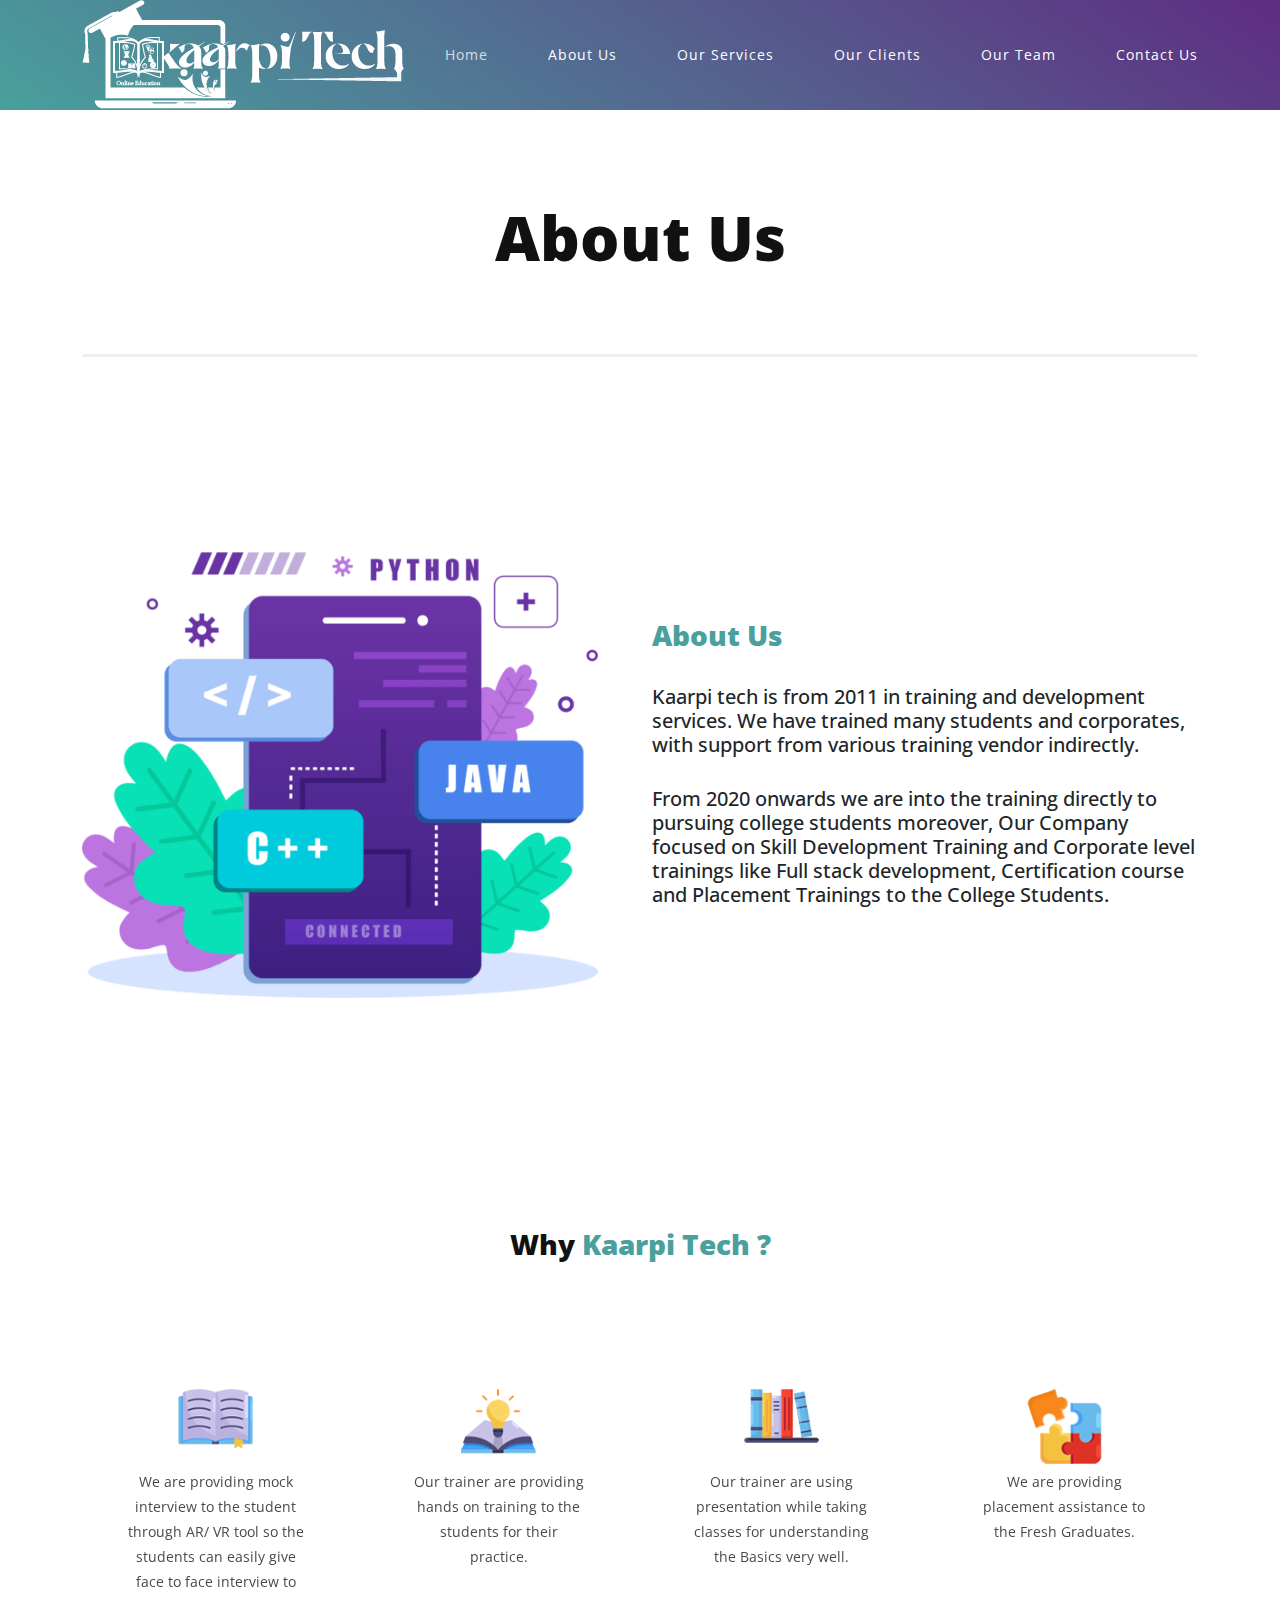
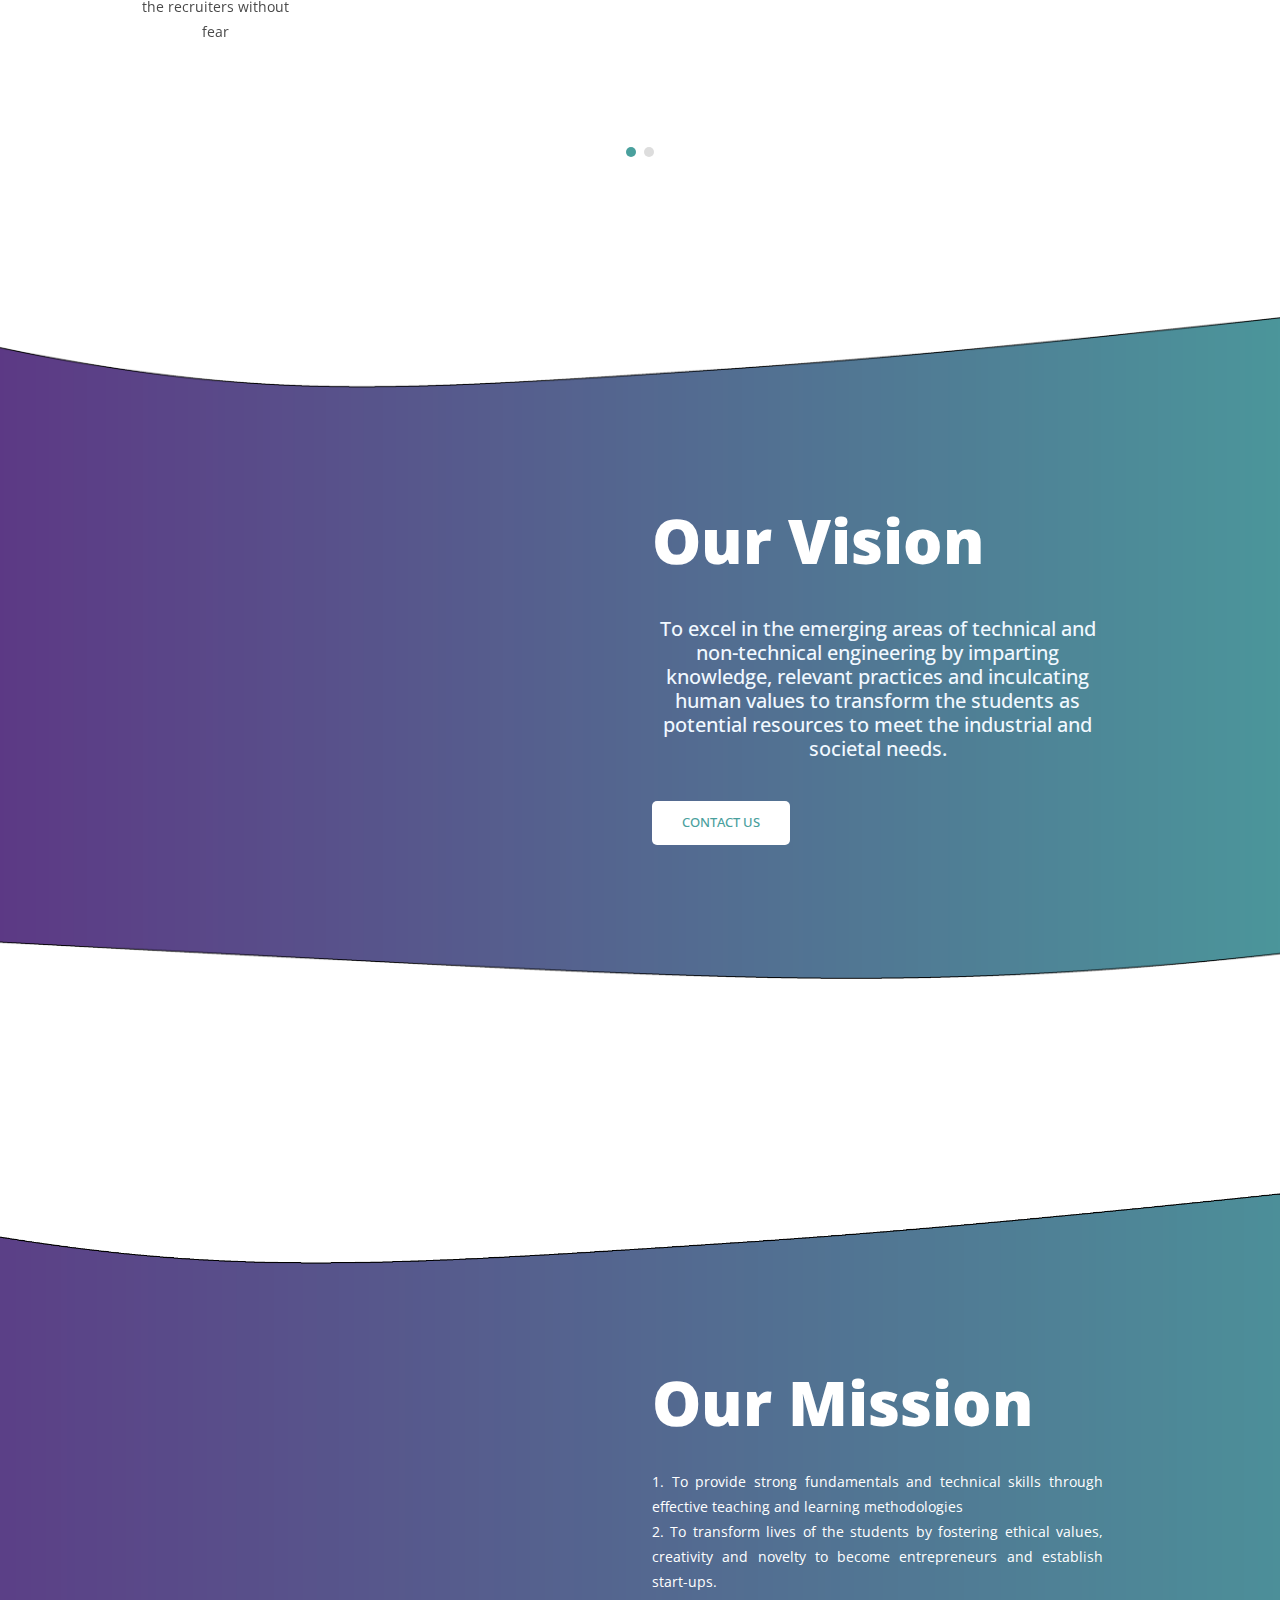
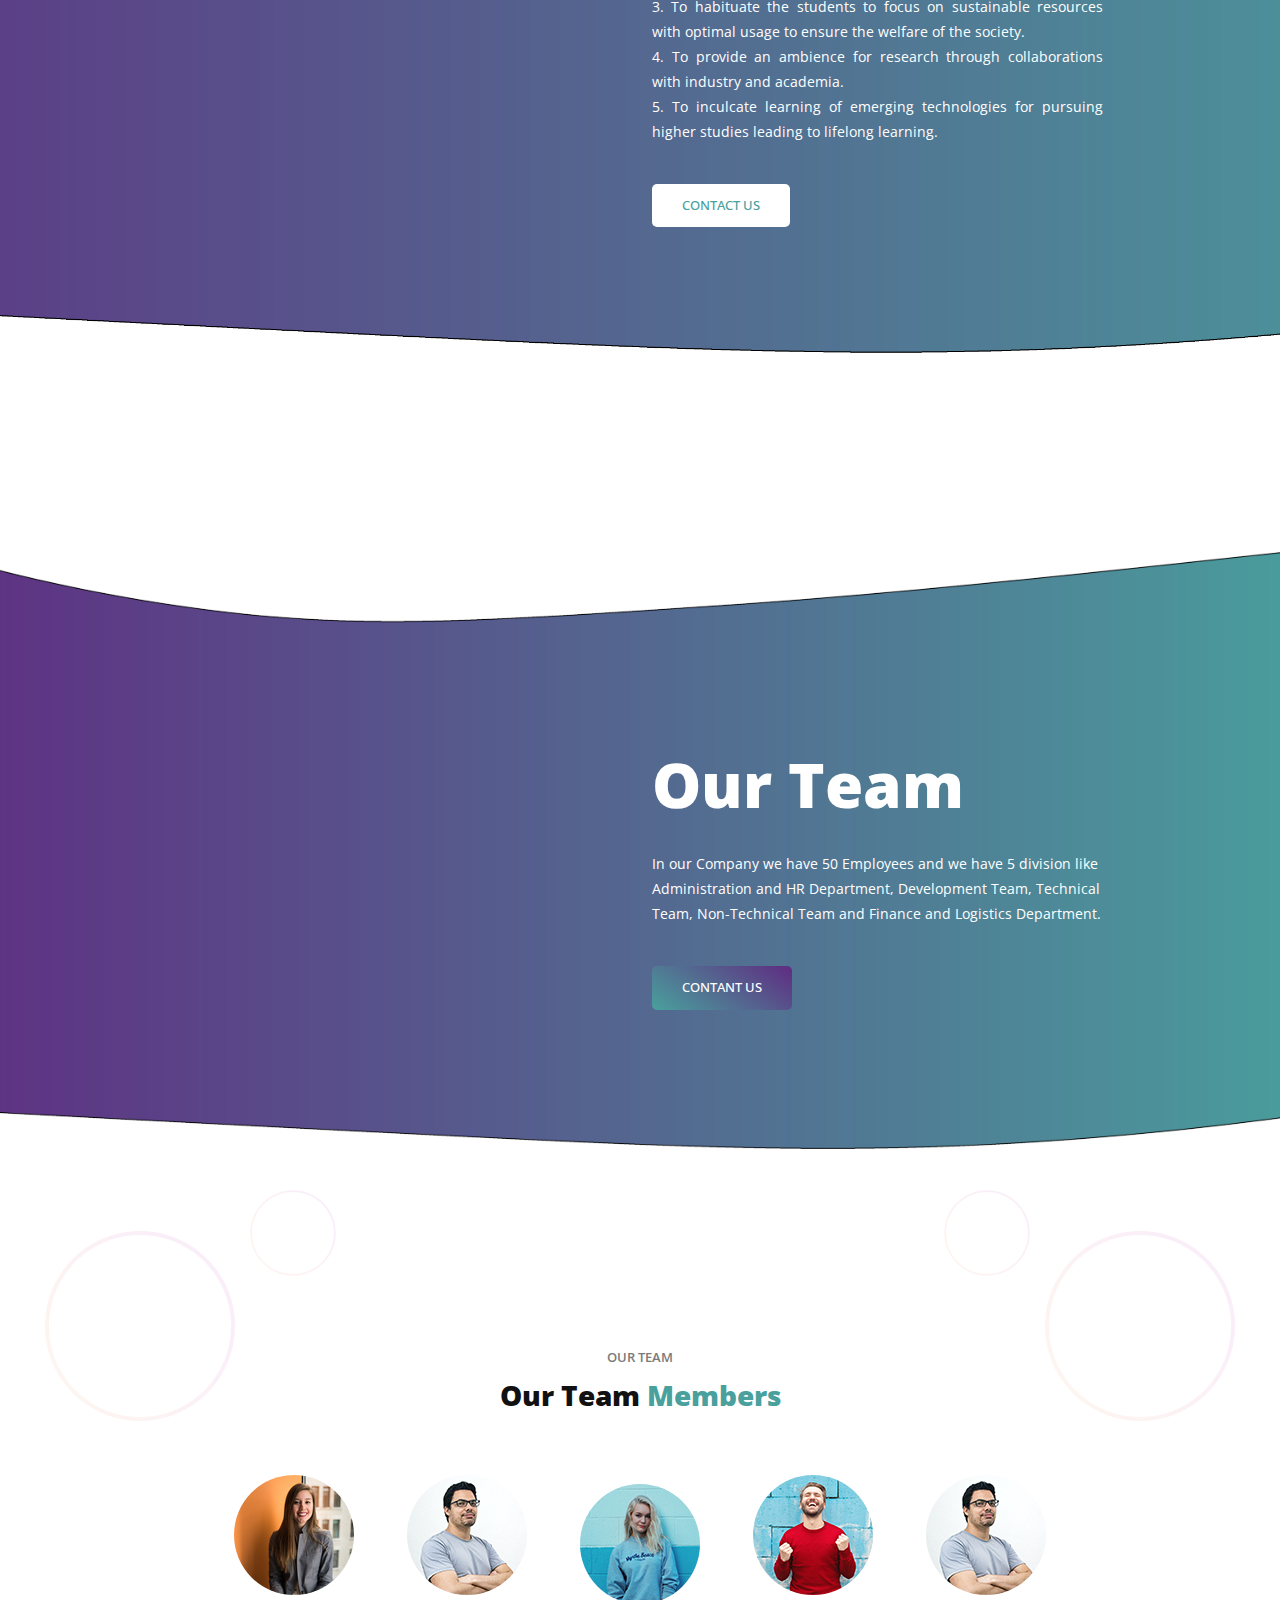
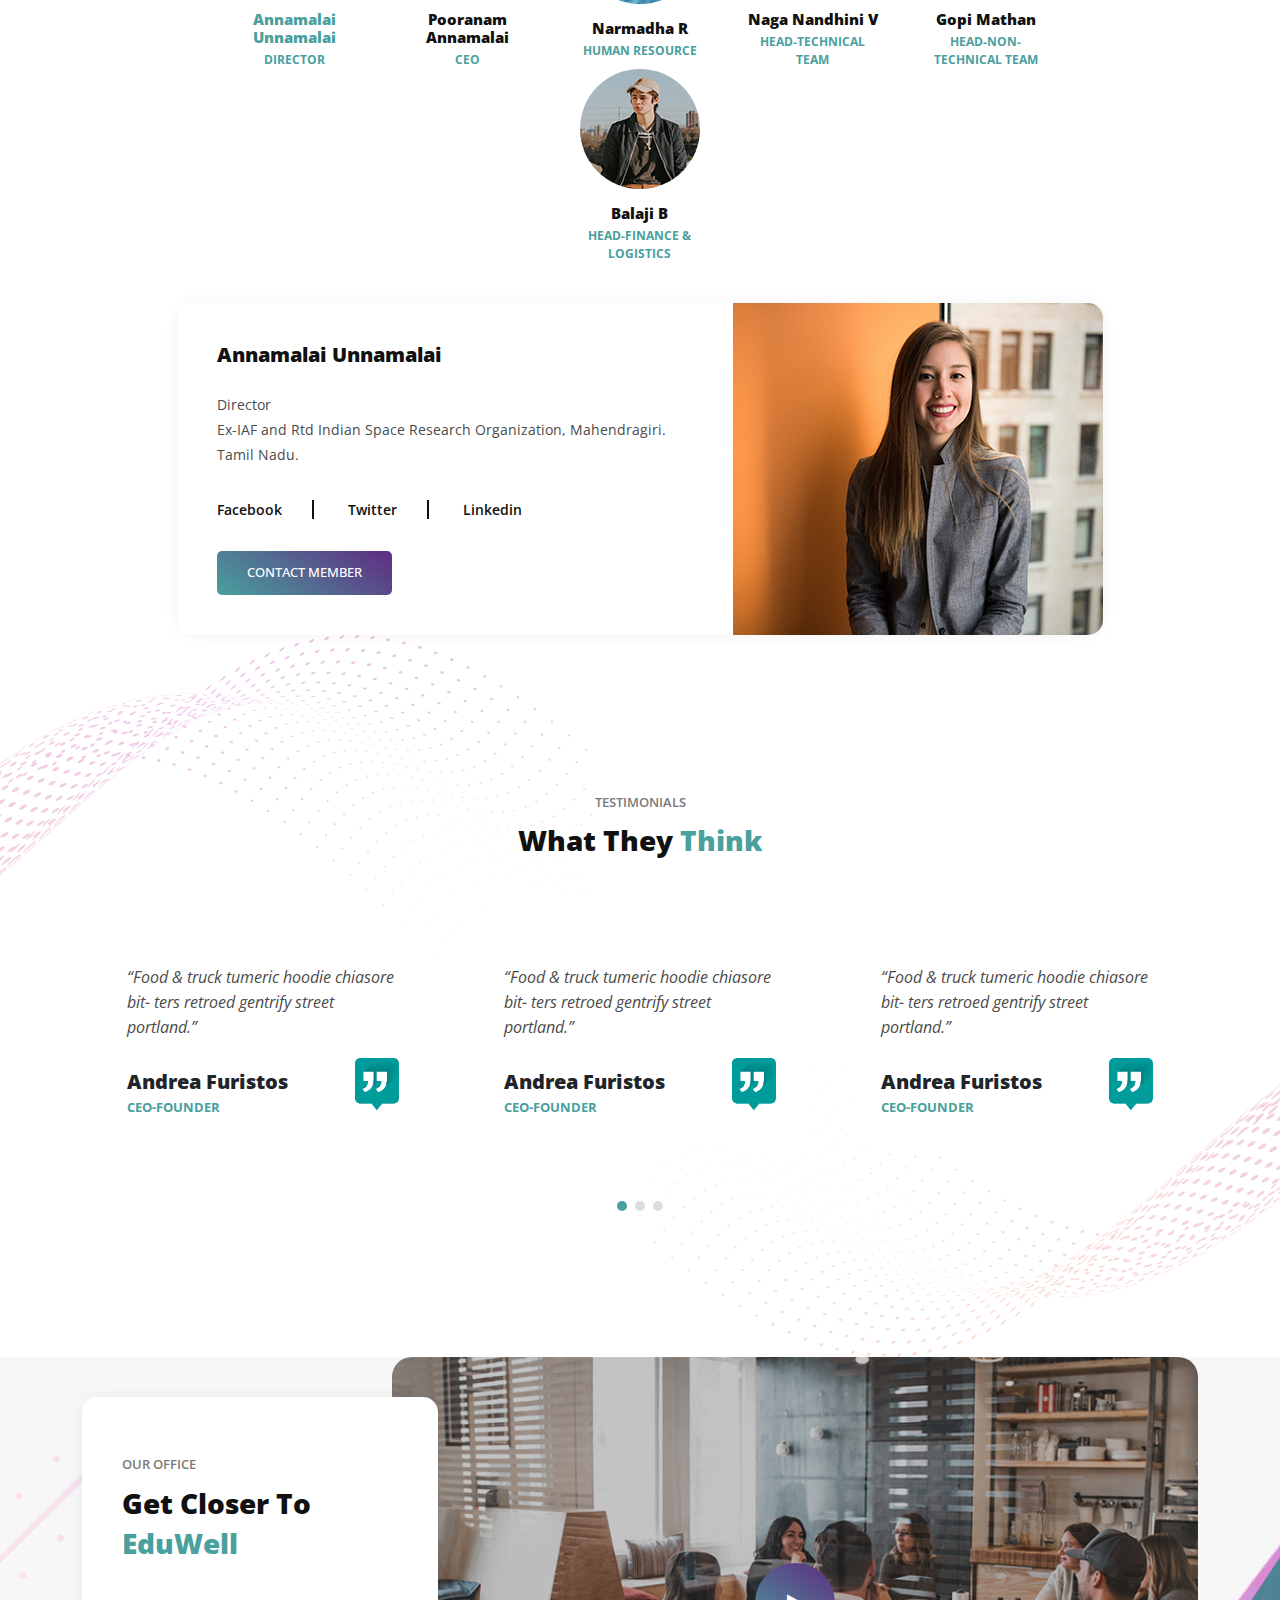
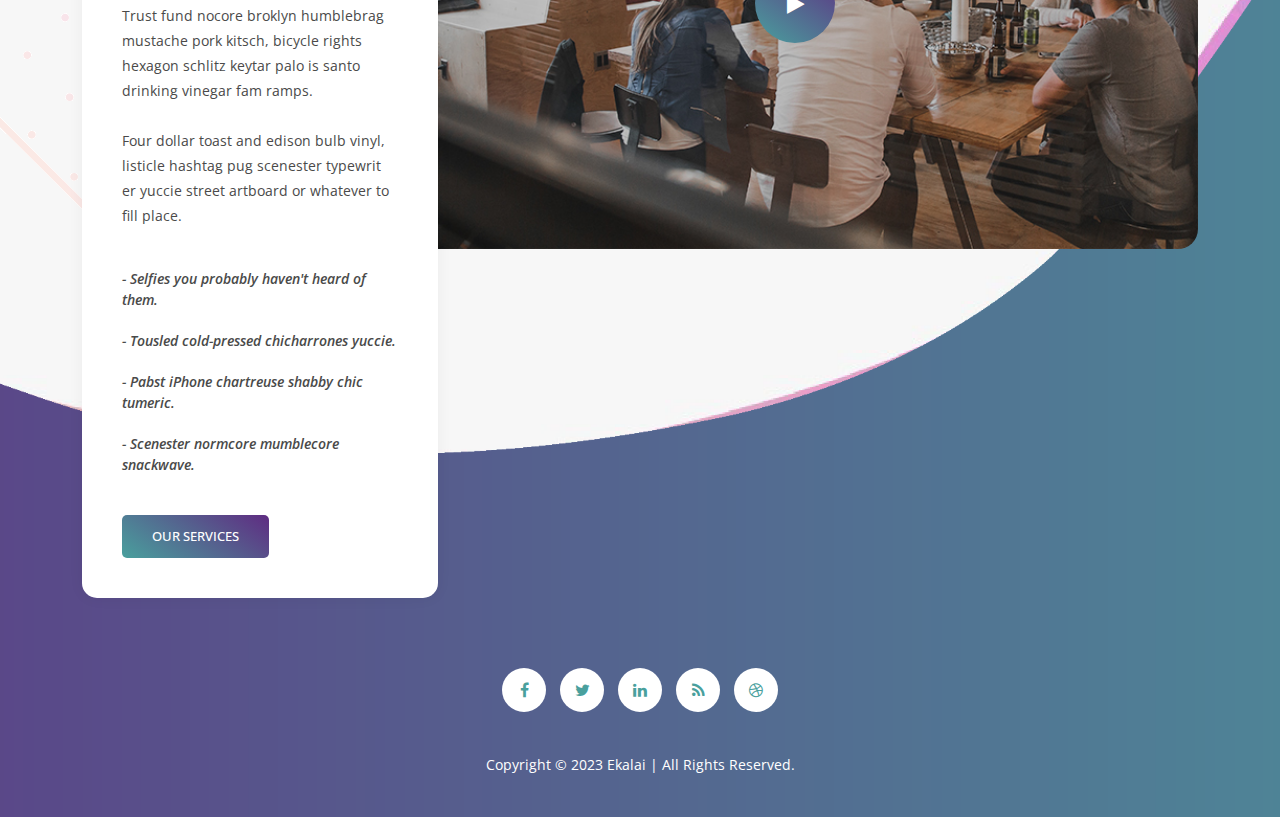
==== about-us.html @ 2fdb9efb "initial commit" ====
<!DOCTYPE html>
<html lang="en">

  <head>

    <meta charset="utf-8">
    <meta name="viewport" content="width=device-width, initial-scale=1, shrink-to-fit=no">
    <meta name="description" content="">
    <meta name="author" content="">
    <link href="https://fonts.googleapis.com/css?family=Open+Sans:100,200,300,400,500,600,700,800,900" rel="stylesheet">

    <title>About Us - Kaarpi Tech</title>

    <!-- Bootstrap core CSS -->
    <link href="vendor/bootstrap/css/bootstrap.min.css" rel="stylesheet">


    <!-- Additional CSS Files -->
    <link rel="stylesheet" href="assets/css/fontawesome.css">
    <link rel="stylesheet" href="assets/css/templatemo-eduwell-style.css">
    <link rel="stylesheet" href="assets/css/owl.css">
    <link rel="stylesheet" href="assets/css/lightbox.css">

  </head>

<body>


  <!-- ***** Header Area Start ***** -->
  <header class="header-area header-sticky">
      <div class="container">
          <div class="row">
              <div class="col-12">
                <nav class="main-nav">
                  <!-- ***** Logo Start ***** -->
                  <a href="index.html" class="logo">
                      <img src="assets/images/logo kar 1.png" alt="EduWell Template">
                  </a>
                  <!-- ***** Logo End ***** -->
                  <!-- ***** Menu Start ***** -->
                  <ul class="nav">
                    <li><a href="index.html" class="active">Home</a></li>
                    <li><a href="about-us.html">About Us</a></li>
                    <li><a href="Our Services.html">Our Services</a></li>
                    <li><a href="ourclients.html">Our Clients</a></li>
                    <li><a href="ourteam.html">Our Team</a></li>
                    
                   
                    <li><a href="contact-us.html">Contact Us</a></li> 
                </ul>         
                  <a class='menu-trigger'>
                      <span>Menu</span>
                  </a>
                  <!-- ***** Menu End ***** -->
                </nav>
              </div>
          </div>
      </div>
  </header>
  <!-- ***** Header Area End ***** -->

  <section class="page-heading">
    <div class="container">
      <div class="row">
        <div class="col-lg-12">
          <div class="header-text">
            <h1>About Us</h1>
          </div>
        </div>
      </div>
    </div>
  </section>

  <section class="get-info">
    <div class="container">
      <div class="row">
        <div class="col-lg-6">
          <div class="left-image">
            <img src="assets/images/bannertest.png" alt="">
          </div>
        </div>
        <div class="col-lg-6 align-self-center">
          <div class="section-heading">
           
            <h4><em>About Us</em></h4>
            <p></p>
            <h5>Kaarpi tech is from 2011 in training and development services. We have trained 
              many students and corporates, with support from various training vendor 
              indirectly.<br><p></p>From 2020 onwards we are into the training directly to pursuing 
              college students moreover, Our Company focused on Skill Development Training 
              and Corporate level trainings like Full stack development, Certification course 
              and Placement Trainings to the College Students.</h6>
          </div>
          
       
           
          </div>
        </div>
      </div>
    </div>
  </section>
  <section class="services" id="services">
    <div class="container">
      <div class="row">
        <div class="col-lg-12">
          <div class="section-heading">
            
            <h4>Why <em>Kaarpi Tech ?</em></h4>
          </div>
        </div>
        <div class="col-lg-12">
          <div class="owl-service-item owl-carousel">
            <div class="item">
              <div class="service-item">
                <div class="icon">
                  <img src="assets/images/service-icon-01.png" alt="">
                </div>
                
                <p>We are providing mock interview to the student through AR/ VR tool so 
                  the students can easily give face to face interview to the recruiters without 
                  fear</p>
              </div>
            </div>
            <div class="item">
              <div class="service-item">
                <div class="icon">
                  <img src="assets/images/service-icon-02.png" alt="">
                </div>
                
                <p> Our trainer are providing hands on training to the students for their
                  practice.
                  
                </p>
              </div>
            </div>
            <div class="item">
              <div class="service-item">
                <div class="icon">
                  <img src="assets/images/service-icon-03.png" alt="">
                </div>
                
                <p> Our trainer are using presentation while taking classes for understanding 
                  the Basics very well.</p>
              </div>
            </div>
            <div class="item">
              <div class="service-item">
                <div class="icon">
                  <img src="assets/images/service-icon-04.png" alt="">
                </div>
                
                <p>We are providing placement assistance to the Fresh Graduates.</p>
              </div>
            </div>
            <div class="item">
              <div class="service-item">
                <div class="icon">
                  <img src="assets/images/service-icon-01.png" alt="">
                </div>
                
                <p>We are providing content materials to the students for their reference.</p>
              </div>
            </div>
            
           </div>
        </div>
      </div>
    </div>
  </section>


  <section class="simple-cta">
    <div class="container">
      <div class="row">
        <div class="col-lg-5 offset-lg-1">
          <div class="left-image">
            <img src="assets/images/Clients/vision.png" alt="">
          </div>
        </div>
        <div class="col-lg-5 align-self-center">
          
          <h4>Our Vision</h4>
          <p></p>
          <h5 style="text-align: center; color: aliceblue;">To excel in the emerging areas of technical and non-technical engineering by 
            imparting knowledge, relevant practices and inculcating human values to 
            transform the students as potential resources to meet the industrial and societal 
            needs.</h5>
            <p></p>
            
            <div class="white-button">
            <a href="contact-us.html">Contact US</a>
          </div>
        </div>
      </div>
    </div>
  </section>
  <section class="simple-cta">
    <div class="container">
      <div class="row">
        <div class="col-lg-5 offset-lg-1">
          <div class="left-image">
            <img src="assets/images/Clients/mission.png" alt="">
          </div>
        </div>
        <div class="col-lg-5 align-self-center">
          
          <h4>Our Mission</h4>
          <p style="text-align: justify;">1. To provide strong fundamentals and technical skills through effective 
            teaching and learning methodologies<br>
            2. To transform lives of the students by fostering ethical values, creativity and 
            novelty to become entrepreneurs and establish start-ups.<br>
            3. To habituate the students to focus on sustainable resources with optimal 
            usage to ensure the welfare of the society.<br>
            4. To provide an ambience for research through collaborations with industry 
            and academia.<br>
            5. To inculcate learning of emerging technologies for pursuing higher studies 
            leading to lifelong learning. <br>

            
          </p>
          
          <div class="white-button">
            <a href="contact-us.html">Contact Us</a>
          </div>
        </div>
      </div>
    </div>
  </section>

  <section class="simple-cta">
    <div class="container">
      <div class="row">
        <div class="col-lg-5 offset-lg-1">
          <div class="left-image">
            <img src="assets/images/Clients/team.png" alt="">
          </div>
        </div>
        <div class="col-lg-5 align-self-center">
         
          <h4>Our Team</h4>
          <p>In our Company we have 50 Employees and we have 5 division like 
            Administration and HR Department, Development Team, Technical Team, Non-Technical Team and Finance and Logistics Department.</p>
            
            <div class="main-button-gradient">
            <a href="contact-us.html">Contant Us</a>
          </div>
        </div>
      </div>
    </div>
  </section>

  <section class="our-team">
    <div class="container">
      <div class="row">
        <div class="col-lg-6 offset-lg-3">
          <div class="section-heading">
            <h6>Our Team</h6>
            <h4>Our Team <em>Members</em></h4>
          </div>
        </div>
        <div class="col-lg-10 offset-lg-1">
          <div class="naccs">
            <div class="tabs">
              <div class="row">
                <div class="col-lg-12">
                  <div class="menu">
                    <div class="active">
                      <img src="assets/images/team-member-thumb-01.jpg" alt="">
                      <h4>Annamalai Unnamalai</h4>
                      <span>Director</span>
                       </div>
                    <div>
                      <img src="assets/images/team-member-thumb-03.jpg" alt="">
                      <h4>Pooranam Annamalai</h4>
                      <span>CEO</span>
                    </div>
                    
                    <div>
                      <img src="assets/images/team-member-thumb-02.jpg" alt="">
                      <h4>Narmadha R</h4>
                      <span>Human Resource</span>
                    </div>
                    <div>
                      <img src="assets/images/team-member-thumb-04.jpg" alt="">
                      <h4>Naga Nandhini V</h4>
                      <span>Head-Technical Team</span>
                    </div>
                    <div>
                      <img src="assets/images/team-member-thumb-03.jpg" alt="">
                      <h4>Gopi Mathan</h4>
                      <span>Head-Non-Technical Team</span>
                    </div>
                    <div>
                      
                      <img src="assets/images/team-member-thumb-05.jpg" alt="">
                      <h4>Balaji B</h4>
                      <span>Head-Finance & Logistics</span>
                    </div>
                  </div>
                  
                </div>
                <div class="col-lg-12">
                  <ul class="nacc">
                    <li class="active">
                      <div>
                        <div class="left-content">
                          <h4> Annamalai Unnamalai</h4>
                          <p>Director<br>Ex-IAF and Rtd Indian Space Research Organization, Mahendragiri.
                            Tamil Nadu.
                          </p>
                          <span><a href="#">Facebook</a></span>
                          <span><a href="#">Twitter</a></span>
                          <span class="last-span"><a href="#">Linkedin</a></span>
                          <p></p>
                          <div class="main-button-gradient">
                            <a href="contact-us.html">Contact Member</a>
                          </div>
                        </div>
                        <div class="right-image">
                          <img src="assets/images/team-member-01.jpg" alt="">
                        </div>
                      </div>
                    </li>
                    <li>
                      <div>
                        <div class="left-content">
                          <h4>Pooranam Annamalai</h4>
                          <p>Chief Executing Officer<br>Corporate Trainer<br>Experience - 11 Years+
                          </p>
                          <span><a href="#">Facebook</a></span>
                          <span><a href="#">Twitter</a></span>
                          <span class="last-span"><a href="#">Linkedin</a></span>
                           <p></p>
                          <div class="main-button-gradient">
                            <a href="contact-us.html">Contact Member</a>
                          </div>
                        </div>
                        <div class="right-image">
                          <img src="assets/images/team-member-03.jpg" alt="">
                        </div>
                      </div>
                    </li>
                    <li>
                      <div>
                        <div class="left-content">
                          <h4>Narmadha R</h4>
                          <p> Head of Administration and HR Department<br>Human Resource <br> Experience- 10 Years+
                          </p>
                          <span><a href="#">Facebook</a></span>
                          <span><a href="#">Twitter</a></span>
                          <span class="last-span"><a href="#">Linkedin</a></span>
                          <p></p>
                          <div class="main-button-gradient">
                            <a href="contact-us.html">Contact Member</a>
                          </div>
                        </div>
                        <div class="right-image">
                          <img src="assets/images/team-member-02.jpg" alt="">
                        </div>
                      </div>
                    </li>
                    <li>
                      <div>
                        <div class="left-content">
                          <h4>Naga Nandhini V</h4>
                          <p>Head of Technical Team <br>Senior Technical Team Leader<br> Experience - 11 Years+
                          </p>
                          <span><a href="#">Facebook</a></span>
                          <span><a href="#">Twitter</a></span>
                          <span class="last-span"><a href="#">Linkedin</a></span>
                          <p></p>
                          <div class="main-button-gradient">
                            <a href="contact-us.html">Contact Member</a>
                          </div>
                        </div>
                        <div class="right-image">
                          <img src="assets/images/team-member-04.jpg" alt="">
                        </div>
                      </div>
                      </li>
                      <li>
                        <div>
                          <div class="left-content">
                            <h4>Gopi Mathan</h4>
                            <p> Head of Non-Technical Team<br>Senior Non-Technical Team Leader<br>Experience - 9 Years+</p>
                            <span><a href="#">Facebook</a></span>
                            <span><a href="#">Twitter</a></span>
                            <span class="last-span"><a href="#">Linkedin</a></span>
                            <p></p>
                            <div class="main-button-gradient">
                              <a href="contact-us.html">Contact Member</a>
                            </div>
                          </div>
                          <div class="right-image">
                            <img src="assets/images/team-member-05.jpg" alt="">
                          </div>
                        </div>
                        </li>
                        <li>
                          <div>
                            <div class="left-content">
                              <h4>Balaji B</h4>
                              <p> Head of Finance and Logistics Department <br>Finance and logistics in charge<br> Experience - 6 Years+
                              </p>
                              <span><a href="#">Facebook</a></span>
                              <span><a href="#">Twitter</a></span>
                              <span class="last-span"><a href="#">Linkedin</a></span>
                              <p></p>
                              <div class="main-button-gradient">
                                <a href="contact-us.html">Contact Member</a>
                              </div>
                            </div>
                            <div class="right-image">
                              <img src="assets/images/team-member-04.jpg" alt="">
                            </div>
                          </div>
                          </li>
                    </ul>
                </div>
              </div>
            </div>
          </div>
        </div>
      </div>
    </div>
  </section>



  <section class="testimonials">
    <div class="container">
      <div class="row">
        <div class="col-lg-12">
          <div class="section-heading">
            <h6>Testimonials</h6>
            <h4>What They <em>Think</em></h4>
          </div>
        </div>
        <div class="col-lg-12">
          <div class="owl-testimonials owl-carousel" style="position: relative; z-index: 5;">
            <div class="item">
              <p>“Food & truck tumeric hoodie chiasore bit-
                ters retroed gentrify street portland.”</p>
                <h4>Andrea Furistos</h4>
                <span>CEO-FOUNDER</span>
                <img src="assets/images/quote.png" alt="">
            </div>
            <div class="item">
              <p>“Food & truck tumeric hoodie chiasore bit-
                ters retroed gentrify street portland.”</p>
                <h4>Andrea Furistos</h4>
                <span>CEO-FOUNDER</span>
                <img src="assets/images/quote.png" alt="">
            </div>
            <div class="item">
              <p>“Food & truck tumeric hoodie chiasore bit-
                ters retroed gentrify street portland.”</p>
                <h4>Andrea Furistos</h4>
                <span>CEO-FOUNDER</span>
                <img src="assets/images/quote.png" alt="">
            </div>
            <div class="item">
              <p>“Food & truck tumeric hoodie chiasore bit-
                ters retroed gentrify street portland.”</p>
                <h4>Andrea Furistos</h4>
                <span>CEO-FOUNDER</span>
                <img src="assets/images/quote.png" alt="">
            </div>
            <div class="item">
              <p>“Food & truck tumeric hoodie chiasore bit-
                ters retroed gentrify street portland.”</p>
                <h4>Andrea Furistos</h4>
                <span>CEO-FOUNDER</span>
                <img src="assets/images/quote.png" alt="">
            </div>
            <div class="item">
              <p>“Food & truck tumeric hoodie chiasore bit-
                ters retroed gentrify street portland.”</p>
                <h4>Andrea Furistos</h4>
                <span>CEO-FOUNDER</span>
                <img src="assets/images/quote.png" alt="">
            </div>
            <div class="item">
              <p>“Food & truck tumeric hoodie chiasore bit-
                ters retroed gentrify street portland.”</p>
                <h4>Andrea Furistos</h4>
                <span>CEO-FOUNDER</span>
                <img src="assets/images/quote.png" alt="">
            </div>
            <div class="item">
              <p>“Food & truck tumeric hoodie chiasore bit-
                ters retroed gentrify street portland.”</p>
                <h4>Andrea Furistos</h4>
                <span>CEO-FOUNDER</span>
                <img src="assets/images/quote.png" alt="">
            </div>
          </div>
        </div>
      </div>
    </div>
  </section>

  <section class="contact-us our-office">
    <div class="container">
      <div class="row">
        <div class="col-lg-4">
          <div class="left-info">
            <div class="section-heading">
              <h6>Our Office</h6>
              <h4>Get closer to <em>EduWell</em></h4>
            </div>
            <p>Trust fund nocore broklyn humblebrag mustache
              pork kitsch, bicycle rights hexagon schlitz keytar palo is
              santo drinking vinegar fam ramps. <br><br>Four dollar toast and
              edison bulb vinyl, listicle hashtag pug scenester typewrit
              er yuccie street artboard or whatever to fill place.</p>
            <ul>
              <li>- Selfies you probably haven't heard of them.</li>
              <li>- Tousled cold-pressed chicharrones yuccie.</li>
              <li>- Pabst iPhone chartreuse shabby chic tumeric.</li>
              <li>- Scenester normcore mumblecore snackwave.</li>
            </ul>
            <div class="main-button-gradient">
              <a href="our-services.html">Our Services</a>
            </div>
          </div>
        </div>
        <div class="col-lg-8">
          <div id="video">
            <div class="thumb">
              <img src="assets/images/video-thumb.jpg" alt="">
              <div class="play-button">
                <a rel="nofollow" href="" target="_blank"><i class="fa fa-play"></i></a>
              </div>
            </div>
          </div>
        </div>
        <div class="col-lg-12">
          <ul class="social-icons">
            <li><a href="#"><i class="fa fa-facebook"></i></a></li>
            <li><a href="#"><i class="fa fa-twitter"></i></a></li>
            <li><a href="#"><i class="fa fa-linkedin"></i></a></li>
            <li><a href="#"><i class="fa fa-rss"></i></a></li>
            <li><a href="#"><i class="fa fa-dribbble"></i></a></li>
          </ul>
        </div>
        <div class="col-lg-12">
          <p class="copyright">Copyright © 2023 Ekalai | All Rights Reserved. 
          
          <br><a rel="sponsored" href="" target="_blank"></a></p>
        </div>
      </div>
    </div>
  </section>

  <!-- Scripts -->
  <!-- Bootstrap core JavaScript -->
    <script src="vendor/jquery/jquery.min.js"></script>
    <script src="vendor/bootstrap/js/bootstrap.bundle.min.js"></script>

    <script src="assets/js/isotope.min.js"></script>
    <script src="assets/js/owl-carousel.js"></script>
    <script src="assets/js/lightbox.js"></script>
    <script src="assets/js/tabs.js"></script>
    <script src="assets/js/video.js"></script>
    <script src="assets/js/slick-slider.js"></script>
    <script src="assets/js/custom.js"></script>
    <script>
        //according to loftblog tut
        $('.nav li:first').addClass('active');

        var showSection = function showSection(section, isAnimate) {
          var
          direction = section.replace(/#/, ''),
          reqSection = $('.section').filter('[data-section="' + direction + '"]'),
          reqSectionPos = reqSection.offset().top - 0;

          if (isAnimate) {
            $('body, html').animate({
              scrollTop: reqSectionPos },
            800);
          } else {
            $('body, html').scrollTop(reqSectionPos);
          }

        };

        var checkSection = function checkSection() {
          $('.section').each(function () {
            var
            $this = $(this),
            topEdge = $this.offset().top - 80,
            bottomEdge = topEdge + $this.height(),
            wScroll = $(window).scrollTop();
            if (topEdge < wScroll && bottomEdge > wScroll) {
              var
              currentId = $this.data('section'),
              reqLink = $('a').filter('[href*=\\#' + currentId + ']');
              reqLink.closest('li').addClass('active').
              siblings().removeClass('active');
            }
          });
        };

        $('.main-menu, .responsive-menu, .scroll-to-section').on('click', 'a', function (e) {
          e.preventDefault();
          showSection($(this).attr('href'), true);
        });

        $(window).scroll(function () {
          checkSection();
        });
    </script>
    
</body>
</html>
---- assets/css/templatemo-eduwell-style.css ----
@import url("https://fonts.googleapis.com/css?family=Open+Sans:100,200,300,400,500,600,700,800,900");
/* 
---------------------------------------------
reset
--------------------------------------------- 
*/
html, body, div, span, applet, object, iframe, h1, h2, h3, h4, h5, h6, p, blockquote, div
pre, a, abbr, acronym, address, big, cite, code, del, dfn, em, font, img, ins, kbd, q,
s, samp, small, strike, strong, sub, sup, tt, var, b, u, i, center, dl, dt, dd, ol, ul, li,
figure, header, nav, section, article, aside, footer, figcaption {
  margin: 0;
  padding: 0;
  border: 0;
  outline: 0;
}

.clearfix:after {
  content: ".";
  display: block;
  clear: both;
  visibility: hidden;
  line-height: 0;
  height: 0;
}

.clearfix {
  display: inline-block;
}

html[xmlns] .clearfix {
  display: block;
}

* html .clearfix {
  height: 1%;
}

ul, li {
  padding: 0;
  margin: 0;
  list-style: none;
}

header, nav, section, article, aside, footer, hgroup {
  display: block;
}

* {
  box-sizing: border-box;
}

html, body {
  font-family: 'Open Sans', sans-serif;
  font-weight: 400;
  background-color: #fff;
  font-size: 16px;
  -ms-text-size-adjust: 100%;
  -webkit-font-smoothing: antialiased;
  -moz-osx-font-smoothing: grayscale;
}

a {
  text-decoration: none !important;
}

h1, h2, h3, h4, h5, h6 {
  margin-top: 0px;
  margin-bottom: 0px;
}

ul {
  margin-bottom: 0px;
}

p {
  font-size: 14px;
  line-height: 25px;
  color: #4a4a4a;
}

img {
  width: 100%;
  overflow: hidden;
}

/* 
---------------------------------------------
global styles
--------------------------------------------- 
*/
html,
body {
  background: #fff;
  font-family: 'Open Sans', sans-serif;
}

::selection {
  background: #49a09d;
  color: #fff;
}

::-moz-selection {
  background: #49a09d;
  color: #fff;
}

@media (max-width: 991px) {
  html, body {
    overflow-x: hidden;
  }
  .mobile-top-fix {
    margin-top: 30px;
    margin-bottom: 0px;
  }
  .mobile-bottom-fix {
    margin-bottom: 30px;
  }
  .mobile-bottom-fix-big {
    margin-bottom: 60px;
  }
}

.main-button-gradient a {
  font-size: 13px;
  color: #fff;
  background: #49a09d;
  background: linear-gradient(-145deg, #5f2c82 0%, #49a09d 100%);
  padding: 12px 30px;
  display: inline-block;
  border-radius: 5px;
  font-weight: 500;
  text-transform: uppercase;
  transition: all .3s;
}

.main-button-gradient a:hover {
  background: #49a09d;
  background: linear-gradient(-145deg, #5f2c82 0%, #49a09d 100%);
  opacity: 0.9;
}

.white-button a {
  font-size: 13px;
  color: #49a09d;
  background-color: #fff;
  padding: 12px 30px;
  display: inline-block;
  border-radius: 5px;
  font-weight: 500;
  text-transform: uppercase;
  transition: all .3s;
}

.white-button a:hover {
  opacity: 0.9;
}

.text-button a {
  font-size: 14px;
  font-weight: 500;
  color: #49a09d;
  text-decoration: underline !important;
  transition: all .3s;
}

.text-button a:hover {
  opacity: 0.75;
}

section {
  margin-top: 140px;
}

#contact-section {
  padding-top: 20px;
}

.section-heading {
  position: relative;
  z-index: 2;
  padding-top: 20px;
  margin-top: 0px;
  text-align: center;
  margin-bottom: 60px;
}

.section-heading h6 {
  font-size: 13px;
  text-transform: uppercase;
  color: #7a7a7a;
  font-weight: 600;
}

.section-heading h4 {
  margin-top: 10px;
  line-height: 40px;
  font-size: 28px;
  font-weight: 900;
  text-transform: capitalize;
  color: #111;
}

.section-heading h4 em {
  font-style: normal;
  color: #49a09d;
}

.section-heading p {
  margin-top: 30px;
}


/* 
---------------------------------------------
header
--------------------------------------------- 
*/
.background-header {
  background: #49a09d !important;
  background: linear-gradient(-145deg, #5f2c82 0%, #49a09d 100%)!important;
  height: 110px!important;
  position: fixed!important;
  top: 0!important;
  left: 0;
  right: 0;
  box-shadow: 0px 0px 10px rgba(0,0,0,0.15)!important;
}

.header-area {
  background: linear-gradient(-145deg, #5f2c82 0%, #49a09d 100%)!important;
  background-size: contain;
  background-repeat: no-repeat;
  background-position: center;
  position: absolute;
  height: 110px!important;
  top: 0;
  left: 0;
  right: 0;
  z-index: 100;
  -webkit-transition: all .5s ease 0s;
  -moz-transition: all .5s ease 0s;
  -o-transition: all .5s ease 0s;
  transition: all .5s ease 0s;
}

.header-area .main-nav {
  min-height: 80px;
  background: transparent;
}

.header-area .main-nav .logo {
  line-height: 100px;
  color: #fff;
  font-size: 28px;
  font-weight: 700;
  text-transform: uppercase;
  letter-spacing: 2px;
  float: left;
  -webkit-transition: all 0.3s ease 0s;
  -moz-transition: all 0.3s ease 0s;
  -o-transition: all 0.3s ease 0s;
  transition: all 0.3s ease 0s;
}

.background-header .main-nav .logo {
  line-height: 75px;
}

.background-header .nav {
  margin-top: 20px !important;
}

.header-area .main-nav .nav {
  float: right;
  margin-top: 35px;
  margin-right: 0px;
  background-color: transparent;
  -webkit-transition: all 0.3s ease 0s;
  -moz-transition: all 0.3s ease 0s;
  -o-transition: all 0.3s ease 0s;
  transition: all 0.3s ease 0s;
  position: relative;
  z-index: 999;
}

.header-area .main-nav .nav li {
  padding-left: 30px;
  padding-right: 30px;
}

.header-area .main-nav .nav li:last-child {
  padding-right: 0px;
}

.header-area .main-nav .nav li a {
  display: block;
  font-weight: 400;
  font-size: 14px;
  text-transform: capitalize;
  color: #fff;
  -webkit-transition: all 0.3s ease 0s;
  -moz-transition: all 0.3s ease 0s;
  -o-transition: all 0.3s ease 0s;
  transition: all 0.3s ease 0s;
  height: 40px;
  line-height: 40px;
  border: transparent;
  letter-spacing: 1px;
}

.header-area .main-nav .nav li:hover a,
.header-area .main-nav .nav li a.active {
  color: #fff!important;
  opacity: 0.75;
}

.background-header .main-nav .nav li:hover a,
.background-header .main-nav .nav li a.active {
  color: #fff!important;
  opacity: 1;
}

.header-area .main-nav .nav li.has-sub {
  position: relative;
  padding-right: 15px;
}

.header-area .main-nav .nav li.has-sub:after {
  font-family: FontAwesome;
  content: "\f107";
  font-size: 12px;
  color: #fff;
  position: absolute;
  right: 5px;
  top: 12px;
}

.header-area .main-nav .nav li.has-sub ul.sub-menu {
  position: absolute;
  width: 140px;
  box-shadow: 0 2px 28px 0 rgba(0, 0, 0, 0.06);
  overflow: hidden;
  top: 40px;
  border-radius: 5px;
  opacity: 0;
  transition: all .3s;
  transform: translateY(+2em);
  visibility: hidden;
  z-index: -1;
}

.header-area .main-nav .nav li.has-sub ul.sub-menu li {
  margin-left: 0px;
  padding-left: 0px;
  padding-right: 0px;
}

.header-area .main-nav .nav li.has-sub ul.sub-menu li a {
  opacity: 1;
  display: block;
  background: #f7f7f7;
  color: #2a2a2a!important;
  padding-left: 20px;
  height: 40px;
  line-height: 40px;
  -webkit-transition: all 0.3s ease 0s;
  -moz-transition: all 0.3s ease 0s;
  -o-transition: all 0.3s ease 0s;
  transition: all 0.3s ease 0s;
  position: relative;
  font-size: 12px;
  font-weight: 400;
  border-bottom: 1px solid #eee;
}

.header-area .main-nav .nav li.has-sub ul li a:hover {
  background: #fff;
  color: #49a09d!important;
  padding-left: 25px;
}

.header-area .main-nav .nav li.has-sub ul li a:hover:before {
  width: 3px;
}

.header-area .main-nav .nav li.has-sub:hover ul.sub-menu {
  visibility: visible;
  opacity: 1;
  z-index: 1;
  transform: translateY(0%);
  transition-delay: 0s, 0s, 0.3s;
}

.header-area .main-nav .menu-trigger {
  cursor: pointer;
  display: block;
  position: absolute;
  top: 33px;
  width: 32px;
  height: 40px;
  text-indent: -9999em;
  z-index: 99;
  right: 40px;
  display: none;
}

.background-header .main-nav .menu-trigger {
  top: 23px;
}

.header-area .main-nav .menu-trigger span,
.header-area .main-nav .menu-trigger span:before,
.header-area .main-nav .menu-trigger span:after {
  -moz-transition: all 0.4s;
  -o-transition: all 0.4s;
  -webkit-transition: all 0.4s;
  transition: all 0.4s;
  background-color: #fff;
  display: block;
  position: absolute;
  width: 30px;
  height: 2px;
  left: 0;
}

.background-header .main-nav .menu-trigger span,
.background-header .main-nav .menu-trigger span:before,
.background-header .main-nav .menu-trigger span:after {
  background-color: #fff;
}

.header-area .main-nav .menu-trigger span:before,
.header-area .main-nav .menu-trigger span:after {
  -moz-transition: all 0.4s;
  -o-transition: all 0.4s;
  -webkit-transition: all 0.4s;
  transition: all 0.4s;
  background-color: #fff;
  display: block;
  position: absolute;
  width: 30px;
  height: 2px;
  left: 0;
  width: 75%;
}

.background-header .main-nav .menu-trigger span:before,
.background-header .main-nav .menu-trigger span:after {
  background-color: #fff;
}

.header-area .main-nav .menu-trigger span:before,
.header-area .main-nav .menu-trigger span:after {
  content: "";
}

.header-area .main-nav .menu-trigger span {
  top: 16px;
}

.header-area .main-nav .menu-trigger span:before {
  -moz-transform-origin: 33% 100%;
  -ms-transform-origin: 33% 100%;
  -webkit-transform-origin: 33% 100%;
  transform-origin: 33% 100%;
  top: -10px;
  z-index: 10;
}

.header-area .main-nav .menu-trigger span:after {
  -moz-transform-origin: 33% 0;
  -ms-transform-origin: 33% 0;
  -webkit-transform-origin: 33% 0;
  transform-origin: 33% 0;
  top: 10px;
}

.header-area .main-nav .menu-trigger.active span,
.header-area .main-nav .menu-trigger.active span:before,
.header-area .main-nav .menu-trigger.active span:after {
  background-color: transparent;
  width: 100%;
}

.header-area .main-nav .menu-trigger.active span:before {
  -moz-transform: translateY(6px) translateX(1px) rotate(45deg);
  -ms-transform: translateY(6px) translateX(1px) rotate(45deg);
  -webkit-transform: translateY(6px) translateX(1px) rotate(45deg);
  transform: translateY(6px) translateX(1px) rotate(45deg);
  background-color: #fff;
}

.background-header .main-nav .menu-trigger.active span:before {
  background-color: #fff;
}

.header-area .main-nav .menu-trigger.active span:after {
  -moz-transform: translateY(-6px) translateX(1px) rotate(-45deg);
  -ms-transform: translateY(-6px) translateX(1px) rotate(-45deg);
  -webkit-transform: translateY(-6px) translateX(1px) rotate(-45deg);
  transform: translateY(-6px) translateX(1px) rotate(-45deg);
  background-color: #fff;
}

.background-header .main-nav .menu-trigger.active span:after {
  background-color: #fff;
}

.header-area.header-sticky {
  min-height: 80px;
}

.header-area .nav {
  margin-top: 30px;
}

.header-area.header-sticky .nav li a.active {
  color: #49a09d;
}

@media (max-width: 1200px) {
  .header-area .main-nav .nav li {
    padding-left: 7px;
    padding-right: 7px;
  }
  .header-area .main-nav:before {
    display: none;
  }
}

@media (max-width: 767px) {
  .header-area .main-nav .logo {
    color: #1e1e1e;
  }
  .header-area.header-sticky .nav li a:hover,
  .header-area.header-sticky .nav li a.active {
    color: #49a09d!important;
    opacity: 1;
  }
  .header-area.header-sticky .nav li.search-icon a {
    width: 100%;
  }
  .header-area {
    background-color: #f7f7f7;
    padding: 0px 15px;
    height: 100px;
    box-shadow: none;
    text-align: center;
  }
  .header-area .container {
    padding: 0px;
  }
  .header-area .logo {
    margin-left: 30px;
  }
  .header-area .menu-trigger {
    display: block !important;
  }
  .header-area .main-nav {
    overflow: hidden;
  }
  .header-area .main-nav .nav {
    float: none;
    width: 100%;
    display: none;
    -webkit-transition: all 0s ease 0s;
    -moz-transition: all 0s ease 0s;
    -o-transition: all 0s ease 0s;
    transition: all 0s ease 0s;
    margin-left: 0px;
  }
  .header-area .main-nav .nav li:first-child {
    border-top: 1px solid #eee;
  }
  .header-area.header-sticky .nav {
    margin-top: 100px !important;
  }
  .header-area .main-nav .nav li {
    width: 100%;
    background: #fff;
    border-bottom: 1px solid #eee;
    padding-left: 0px !important;
    padding-right: 0px !important;
  }
  .header-area .main-nav .nav li a {
    height: 50px !important;
    line-height: 50px !important;
    padding: 0px !important;
    border: none !important;
    background: #f7f7f7 !important;
    color: #191a20 !important;
  }
  .header-area .main-nav .nav li a:hover {
    background: #eee !important;
    color: #49a09d!important;
  }
  .header-area .main-nav .nav li.has-sub ul.sub-menu {
    position: relative;
    visibility: inherit;
    opacity: 1;
    z-index: 1;
    transform: translateY(0%);
    top: 0px;
    width: 100%;
    box-shadow: none;
    height: 0px;
    transition: all 0s;
  }
  .header-area .main-nav .nav li.submenu ul li a {
    font-size: 12px;
    font-weight: 400;
  }
  .header-area .main-nav .nav li.submenu ul li a:hover:before {
    width: 0px;
  }
  .header-area .main-nav .nav li.has-sub ul.sub-menu {
    height: auto;
  }
  .header-area .main-nav .nav li.has-sub:after {
    color: #3B566E;
    right: 30px;
    font-size: 14px;
    top: 15px;
  }
  .header-area .main-nav .nav li.submenu:hover ul, .header-area .main-nav .nav li.submenu:focus ul {
    height: 0px;
  }
}

@media (min-width: 767px) {
  .header-area .main-nav .nav {
    display: flex !important;
  }
}


/* 
---------------------------------------------
banner
--------------------------------------------- 
*/

section.main-banner {
  margin-top: 0px;
}

.main-banner {
  padding-top: 180px;
}

.main-banner .right-image {
  margin-left: 120px;
  position: relative;
  z-index: 2;
}

.main-banner .right-image img {
  position: relative;
  z-index: 2;
}

.main-banner .right-image::after {
  position: absolute;
  background-image: url(../images/banner-right-dec.png);
  width: 378px;
  height: 378px;
  content: '';
  right: -25%;
  z-index: 1;
}

.main-banner .header-text::after {
  position: absolute;
  background-image: url(../images/banner-left-dec.png);
  width: 214px;
  height: 419px;
  content: '';
  left: 0;
  bottom: -10px;
  z-index: 1;
  opacity: 20%;
}

.main-banner .header-text h6 {
  position: relative;
  z-index: 2;
  font-size: 17px;
  font-weight: 500;
  text-transform: capitalize;
  color: #777777;;
}

.main-banner .header-text h2 {
  position: relative;
  z-index: 2;
  margin-top: 20px;
  font-size: 64px;
  color: #111111;
  font-weight: 900;
  line-height: 74px;
  margin-bottom: 40px;
}

.main-banner .header-text h2 em {
  font-style: normal;
  color: #49a09d;
}

.main-banner .main-button-gradient {
  position: relative;
  z-index: 2;
}


/*
---------------------------------------------
services
---------------------------------------------
*/ 

.services .item {
  border-radius: 15px;
  text-align: center;
  padding: 50px 30px;
  margin: 15px;
  transition: all .3s;
}

.services .item:hover {
  box-shadow: 0px 0px 15px rgba(0, 0, 0, 0.06);
}

.services .item .icon {
  max-width: 75px;
  margin: 0 auto;
  min-height: 80px;
  line-height: 80px;
  vertical-align: middle;
}

.services .item h4 {
  margin-top: 15px;
  margin-bottom: 15px;
  font-size: 20px;
  font-weight: 800;
}

.services .owl-dots {
  text-align: center;
  margin-top: 30px;
}

.services .owl-dots .owl-dot {
  width: 10px;
  height: 10px;
  background-color: #ddd;
  border-radius: 50%;
  margin: 0px 4px;
}

.services .owl-dots .active {
  background-color: #49a09d;
}


/*
---------------------------------------------
our courses
---------------------------------------------
*/

section.our-courses {
  position: relative;
}

section.our-courses .section-heading p {
  padding: 0px 60px;
}

section.our-courses:before {
  position: absolute;
  content: '';
  background-image: url(../images/our-courses-left-dec.png);
  left: 45px;
  top: -140px;
  width: 291px;
  height: 231px;
  z-index: 1;
}

section.our-courses:after {
  position: absolute;
  content: '';
  background-image: url(../images/our-courses-right-dec.png);
  right: 45px;
  top: -140px;
  width: 291px;
  height: 231px;
  z-index: 1;
}

section.our-courses .naccs {
  position: relative;
}

section.our-courses .naccs .menu div {
  padding: 15px 30px;
  text-align: center;
  border-radius: 5px !important;
  margin-bottom: 40px;
  font-size: 15px;
  color: #111;
  background-color: #fff;
  cursor: pointer;
  vertical-align: middle;
  font-weight: 900;
  transition: 1s all cubic-bezier(0.075, 0.82, 0.165, 1);
  border: 3px solid  #5f2c82;
}

section.our-courses .naccs .menu div.active {
  color: #49a09d;
  border: 3px solid  #5f2c82;
  box-shadow: 0px 0px 15px #49a09d;
}

section.our-courses ul.nacc {
  margin-left: 100px !important;
  position: relative;
  min-height: 100%;
  list-style: none;
  margin: 0;
  padding: 0;
  transition: 0.5s all cubic-bezier(0.075, 0.82, 0.165, 1);
}

section.our-courses ul.nacc li {
  background-color: #fff;
  overflow: hidden;
  opacity: 0;
  transform: translateX(50px);
  position: absolute;
  list-style: none;
  transition: 1s all cubic-bezier(0.075, 0.82, 0.165, 1);
  border-radius: 15px;
  box-shadow: 0px 0px 15px rgba(0, 0, 0, 0.05);
  padding-right: 50px;
}

section.our-courses ul.nacc li .left-image {
  position: absolute;
  margin-right: 50px;
  top: 50%;
  transform: translateY(-50%);
}

section.our-courses ul.nacc li .left-image img {
  border-top-left-radius: 15px;
  border-bottom-left-radius: 15px;
}

section.our-courses ul.nacc li .left-image .price h6 {
  position: absolute;
  background: #49a09d;
  background: linear-gradient(-145deg, #5f2c82 0%, #49a09d 100%);
  color: #fff;
  top: 20px;
  left: 20px;
  font-size: 20px;
  font-weight: 700;
  width: 50px;
  height: 50px;
  border-radius: 3px;
  display: inline-block;
  text-align: center;
  line-height: 50px;
}

section.our-courses ul.nacc li .right-content {
  padding: 40px 0px;
  margin-left: 350px;
}

section.our-courses ul.nacc li .right-content h4 {
  font-size: 20px;
  color: #111;
  margin-bottom: 25px;
  font-weight: 800;
}

section.our-courses ul.nacc li .right-content ul {
  margin-top: 20px;
  margin-bottom: 20px;
}

section.our-courses ul.nacc li .right-content span {
  font-size: 14px;
  font-weight: 600;
  margin-right: 30px;
  padding-right: 30px;
  border-right: 2px solid #111;
}

section.our-courses ul.nacc li .right-content .last-span {
  margin-right: 0px;
  padding-right: 0px;
  border-right: none;
}

section.our-courses ul.nacc li .right-content p {
  margin-bottom: 20px;
}

section.our-courses ul.nacc li .right-content .text-button {
  margin-top: 20px;
}

section.our-courses ul.nacc li.active {
  position: relative;
  transition-delay: 0.3s;
  z-index: 2;
  opacity: 1;
  transform: translateX(0px);
}

section.our-courses ul.nacc li p {
  margin: 0;
}


/*
---------------------------------------------
cta
---------------------------------------------
*/

section.simple-cta {
  background-image: url(../images/kaarpi1-01.png);
  background-repeat: no-repeat;
  background-position: center center;
  background-size: cover;
  width: 100%;
  padding: 180px 0px 180px 0px;
}

section.simple-cta .left-image {
  margin-right: 45px;
}

section.simple-cta h6 {
  font-size: 17px;
  color: #fff;
}

section.simple-cta h4 {
  font-size: 62px;
  font-weight: 900;
  color: #fff;
  line-height: 74px;
  margin-top: 20px;
}

section.simple-cta p {
  color: #fff;
  margin-top: 30px;
  margin-bottom: 40px;
}


/* 
---------------------------------------------
testimonials
--------------------------------------------- 
*/

section.testimonials {
  position: relative;
}

section.testimonials:before {
  position: absolute;
  content: '';
  background-image: url(../images/testimonials-left-dec.png);
  left: 0px;
  top: -140px;
  width: 593px;
  height: 352px;
  z-index: 1;
}

section.testimonials:after {
  position: absolute;
  content: '';
  background-image: url(../images/testimonials-right-dec.png);
  right: 0px;
  bottom: -140px;
  width: 632px;
  height: 352px;
  z-index: 1;
}

.testimonials .item {
  border-radius: 15px;
  padding: 30px;
  background-color: #fff;
  margin: 15px;
  transition: all .3s;
  position: relative;
  z-index: 2;
}

.testimonials .item:hover {
  box-shadow: 0px 0px 15px rgba(0, 0, 0, 0.06);
}

.testimonials .item p {
  font-size: 16px;
  font-style: italic;
}

.testimonials .item h4 {
  margin-top: 30px;
  font-size: 20px;
  font-weight: 900;
  position: relative;
}

.testimonials .item span {
  font-size: 13px;
  font-weight: 700;
  color: #49a09d;
}

.testimonials .item img {
  max-width: 44px;
  z-index: 2;
  position: absolute;
  right: 30px;
  bottom: 30px
}

.testimonials .owl-dots {
  text-align: center;
  margin-top: 30px;
}

.testimonials .owl-dots .owl-dot {
  width: 10px;
  height: 10px;
  background-color: #ddd;
  border-radius: 50%;
  margin: 0px 4px;
}

.testimonials .owl-dots .active {
  background-color: #49a09d;
}



/* 
---------------------------------------------
contact us
--------------------------------------------- 
*/

section.contact-us {
  background-image: url(../images/kaarpi4-01.png);
  background-position: center center;
  background-repeat: no-repeat;
  background-size: cover;
  padding: 0px;
  position: relative;
}

section.contact-us:after {
  position: absolute;
  content: '';
  background-image: url(../images/footer-left-dec.png);
  left: 0px;
  top: 60px;
  width: 267px;
  height: 396px;
  z-index: 1;
}

section.contact-us .contact-info {
  background-color: #fff;
  margin-top: -30px;
  box-shadow: 0px 0px 15px rgba(0, 0, 0, 0.05);
  border-radius: 15px;
  z-index: 5;
  position: relative;
  padding: 20px;
}

section.contact-us .contact-info .icon i {
  float: left;
  margin-right: 15px;
  width: 50px;
  height: 50px;
  display: inline-block;
  text-align: center;
  line-height: 50px;
  border-radius: 50%;
  background: #49a09d;
  background: linear-gradient(-145deg, #5f2c82 0%, #49a09d 100%);
  color: #fff;
}

section.contact-us .contact-info h4 {
  font-size: 18px;
  font-weight: 900;
  text-transform: uppercase;
}

section.contact-us .contact-info span {
  font-size: 15px;
  color: #49a09d;
  font-weight: 700;
}

section.contact-us .section-heading {
  text-align: left;
  margin-bottom: 40px;
}

section.contact-us #contact {
  margin-left: -100px;
  position: relative;
  z-index: 5;
  background-color: #fff;
  margin-top: 40px;
  box-shadow: 0px 0px 15px rgba(0, 0, 0, 0.05);
  border-radius: 15px;
  padding: 40px;
}

section.contact-us #contact input {
  width: 100%;
  height: 40px;
  border-radius: 5px;
  background-color: #f4f7fb;
  outline: none;
  border: none;
  box-shadow: none;
  font-size: 13px;
  font-weight: 500;
  color: #7a7a7a;
  padding: 0px 15px;
  margin-bottom: 30px;
}

section.contact-us #contact textarea {
  width: 100%;
  min-height: 140px;
  max-height: 180px;
  border-radius: 5px;
  background-color: #f4f7fb;
  outline: none;
  border: none;
  box-shadow: none;
  font-size: 13px;
  font-weight: 500;
  color: #7a7a7a;
  padding: 15px;
  margin-bottom: 30px;
}

section.contact-us #contact button {
  float: right;
  font-size: 13px;
  color: #fff;
  background: #49a09d;
  background: linear-gradient(-145deg, #5f2c82 0%, #49a09d 100%);
  padding: 12px 30px;
  display: inline-block;
  border-radius: 5px;
  font-weight: 500;
  text-transform: uppercase;
  transition: all .3s;
  transition: all .3s;
  border: none;
  outline: none;
}

section.contact-us #contact button:hover {
  opacity: 0.9;
}

section.contact-us ul.social-icons li {
  display: inline-block;
  margin: 0px 5px;
}

section.contact-us ul.social-icons {
  text-align: center;
  margin-top: 70px;
}

section.contact-us ul.social-icons li a {
  width: 44px;
  height: 44px;
  display: inline-block;
  text-align: center;
  line-height: 44px;
  background-color: #fff;
  color: #49a09d;
  border-radius: 50%;
  transition: all .5s;
}

section.contact-us ul.social-icons li a:hover {
  background-color: #49a09d;
  color: #fff;
}

p.copyright {
  text-align: center;
  color: #fff;
  margin: 40px 0px;
}

p.copyright a {
  font-weight: 700;
  color: #fff;
}

/*
---------------------------------------------
heading page
---------------------------------------------
*/

section.page-heading {
  margin-top: 190px;
  text-align: center;
}

section.page-heading .header-text {
  border-bottom: 3px solid #eee;
  padding-bottom: 80px;
}

section.page-heading .header-text h4 {
  font-size: 17px;
  text-transform: capitalize;
  color: #7a7a7a;
}

section.page-heading .header-text h1 {
  font-size: 62px;
  font-weight: 900;
  color: #111;
  margin-top: 10px;
}


/*
---------------------------------------------
about us page
---------------------------------------------
*/

section.get-info .left-image {
  margin-right: 30px;
}

section.get-info .section-heading {
  text-align: left;
}

section.get-info .info-item {
  border-radius: 15px;
  text-align: left;
  padding: 60px 30px 30px 30px;
  box-shadow: 0px 0px 15px rgba(0, 0, 0, 0.06);
  position: relative;
}

section.get-info .info-item .icon {
  position: absolute;
  left: 30px;
  top: -30px;
  width: 80px;
  height: 80px;
  display: inline-block;
  border-radius: 15px;
  text-align: center;
  line-height: 80px;
  background-color: #fff;
  box-shadow: 0px 0px 15px rgba(0, 0, 0, 0.06);
}

section.get-info .info-item .icon img {
  max-width: 60%;
}

section.get-info .info-item h4 {
  margin-top: 15px;
  margin-bottom: 15px;
  font-size: 20px;
  font-weight: 800;
}

section.our-team {
  position: relative;
}

section.our-team .section-heading p {
  padding: 0px 60px;
}

section.our-team:before {
  position: absolute;
  content: '';
  background-image: url(../images/our-courses-left-dec.png);
  left: 45px;
  top: -140px;
  width: 291px;
  height: 231px;
  z-index: 1;
}

section.our-team:after {
  position: absolute;
  content: '';
  background-image: url(../images/our-courses-right-dec.png);
  right: 45px;
  top: -140px;
  width: 291px;
  height: 231px;
  z-index: 1;
}

section.our-team .naccs {
  position: relative;
  text-align: center;
}

section.our-team .naccs .menu {
  position: relative;
  display: inline-block;
}

section.our-team .naccs .menu div {
  margin: 0px 15px;
  text-align: center;
  display: inline-block;
  width: 15%;
  text-align: center;
  font-size: 20px;
  color: #111;
  background-color: #fff;
  cursor: pointer;
  vertical-align: middle;
  font-weight: 900;
}

section.our-team .naccs .menu div img {
  border-radius: 50%;
  max-width: 120px;
}

section.our-team .naccs .menu div h4 {
  font-size: 15px;
  font-weight: 900;
  margin-top: 15px;
  margin-bottom: 5px;
}

section.our-team .naccs .menu div span {
  font-size: 12px;
  text-transform: uppercase;
  color: #49a09d;
  font-weight: 700;
  display: block;
}

section.our-team .naccs .menu div.active h4 {
  color: #49a09d;
}

section.our-team ul.nacc {
  margin-top: 40px !important;
  position: relative;
  min-height: 100%;
  height: 100% !important;
  list-style: none;
  margin: 0;
  padding: 0;
}

section.our-team ul.nacc li {
  z-index: -1;
  opacity: 0;
  transform: translateX(50px);
  background-color: #fff;
  position: absolute;
  list-style: none;
  transition: 1s all cubic-bezier(0.075, 0.82, 0.165, 1);
  border-radius: 15px;
  box-shadow: 0px 0px 15px rgba(0, 0, 0, 0.05);
  padding: 40px;
}

section.our-team ul.nacc li.active {
  position: relative !important;
  overflow: hidden;
}

section.our-team ul.nacc li .right-image {
  position: absolute;
  right: 0;
  top: 50%;
  transform: translateY(-50%);
}

section.our-team ul.nacc li .right-image img {
  border-top-right-radius: 15px;
  border-bottom-right-radius: 15px;
}

section.our-team ul.nacc li .left-content {
  text-align: left;
  margin-right: 380px;
}

section.our-team ul.nacc li .left-content h4 {
  font-size: 20px;
  color: #111;
  margin-bottom: 25px;
  font-weight: 800;
}

section.our-team ul.nacc li .left-content span a {
  font-size: 14px;
  font-weight: 600;
  margin-right: 30px;
  padding-right: 30px;
  color: #111;
  border-right: 2px solid #111;
  transition: all .3s;
}

section.our-team ul.nacc li .left-content span a:hover {
  color: #49a09d;
}

section.our-team ul.nacc li .left-content .last-span a {
  margin-right: 0px;
  padding-right: 0px;
  border-right: none;
}

section.our-team ul.nacc li .left-content p {
  margin-bottom: 30px;
}

section.our-team ul.nacc li .left-content .text-button {
  margin-top: 30px;
}

section.our-team ul.nacc li.active {
  transition-delay: 0.3s;
  z-index: 2;
  opacity: 1;
  transform: translateX(0px);
}

section.our-team ul.nacc li p {
  margin: 0;
}

section.our-office .left-info {
  margin-right: 0px;
  position: relative;
  z-index: 5;
  background-color: #fff;
  margin-top: 40px;
  box-shadow: 0px 0px 15px rgba(0, 0, 0, 0.05);
  border-radius: 15px;
  padding: 40px;
}

section.our-office .left-info p {
  margin-bottom: 40px;
}

section.our-office .left-info ul li {
  display: block;
  font-size: 14px;
  font-weight: 600;
  color: #4a4a4a;
  font-style: italic;
  margin-bottom: 20px;
}

section.our-office .left-info ul li:last-child {
  margin-bottom: 0px;
}

section.our-office .left-info .main-button-gradient {
  margin-top: 40px;
}

section.our-office #video {
  margin-left: -70px;
}

section.our-office #video .thumb {
  position: relative;
}

section.our-office #video .thumb .play-button {
  position: absolute;
  top: 50%;
  left: 50%;
}

section.our-office #video .thumb .play-button a {
  width: 80px;
  height: 80px;
  display: inline-block;
  text-align: center;
  line-height: 80px;
  border-radius: 50%;
  transform: translate(-40px, -40px);
  color: #fff;
  font-size: 22px;
  background: #49a09d;
  background: linear-gradient(-145deg, #5f2c82 0%, #49a09d 100%);
}

section.our-office #video img {
  border-radius: 20px;
}



/*
---------------------------------------------
our services page
---------------------------------------------
*/

section.featured-product {
  position: relative;
}

section.featured-product:before {
  position: absolute;
  content: '';
  background-image: url(../images/testimonials-left-dec.png);
  left: 0px;
  top: -140px;
  width: 593px;
  height: 352px;
  z-index: 1;
}

section.featured-product:after {
  position: absolute;
  content: '';
  background-image: url(../images/testimonials-right-dec.png);
  right: 0px;
  bottom: -140px;
  width: 632px;
  height: 352px;
  z-index: 1;
}

section.featured-product .info-item {
  border-radius: 15px;
  text-align: left;
  padding: 60px 30px 30px 30px;
  box-shadow: 0px 0px 15px rgba(0, 0, 0, 0.06);
  position: relative;
  margin-bottom: 90px;
}

section.featured-product .last-info {
  margin-bottom: 0px;
}

section.featured-product .left-info .info-item .icon {
  right: 30px;
  top: -30px;
}

section.featured-product .left-info .info-item {
  text-align: right;
}

section.featured-product .right-info .info-item .icon {
  left: 30px;
  top: -30px;
}

section.featured-product .info-item .icon {
  position: absolute;
  width: 80px;
  height: 80px;
  display: inline-block;
  border-radius: 15px;
  text-align: center;
  line-height: 80px;
  background-color: #fff;
  box-shadow: 0px 0px 15px rgba(0, 0, 0, 0.06);
}

section.featured-product .info-item .icon img {
  max-width: 60%;
}

section.featured-product .info-item h4 {
  margin-top: 15px;
  margin-bottom: 15px;
  font-size: 20px;
  font-weight: 800;
}

section.featured-product .product-image {
  margin: 0px 60px;
}


/*
---------------------------------------------
contact us page
---------------------------------------------
*/

section.more-info .section-heading {
  margin-bottom: 40px;
  text-align: left;
}

section.more-info p {
  margin-bottom: 40px;
}

section.more-info ul li {
  display: block;
  font-size: 14px;
  font-weight: 600;
  color: #4a4a4a;
  font-style: italic;
  margin-bottom: 20px;
}

section.more-info ul li:last-child {
  margin-bottom: 0px;
}

section.more-info .count-area-content {
  margin-bottom: 20px;
  margin-top: 20px;
}

section.more-info .count-area-content .count-digit {
  background-color: #fff;
  box-shadow: 0px 0px 15px rgba(0, 0, 0, 0.05);
  border-radius: 15px;
  text-align: center;
  display: inline-block;
  margin-left: 50%;
  transform: translateX(-40px);
  width: 80px;
  height: 80px;
  line-height: 80px;
  font-size: 28px;
  color: #49a09d;
  font-weight: 900;
  margin-bottom: -40px;
  position: relative;
  z-index: 2;
}

section.more-info .count-area-content .count-title {
  background-color: #fff;
  box-shadow: 0px 0px 15px rgba(0, 0, 0, 0.05);
  border-radius: 15px;
  text-align: center;
  font-size: 20px;
  font-weight: 900;
  color: #111;
  padding: 50px 30px 30px 30px;
  position: relative;
  z-index: 1;
}


/* 
---------------------------------------------
responsive
--------------------------------------------- 
*/


body {
  overflow-x: hidden;
}

@media (max-width: 1330px) {
  .services .owl-nav .owl-next{
    right: -30px;
  }
  .services .owl-nav .owl-prev{
    left: -25px;
  }
  .our-courses .owl-nav .owl-next{
    right: -30px;
  }
  .our-courses .owl-nav .owl-prev{
    left: -25px;
  }
}

@media (max-width: 1200px) {
  .main-banner .right-image {
    margin-left: 60px;
  }
  .main-banner .header-text h2 {
    font-size: 62px;
  }
  .header-area {
    background: linear-gradient(-145deg, #5f2c82 0%, #49a09d 100%);
    background: linear-gradient(-145deg, #5f2c82 0%, #49a09d 100%);
  }
  .services .owl-nav .owl-next{
    right: -70px;
  }
  .services .owl-nav .owl-prev{
    left: -65px;
  }
  .our-courses .owl-nav .owl-next{
    right: -70px;
  }
  .our-courses .owl-nav .owl-prev{
    left: -65px;
  }
}

@media (max-width: 1085px) {
  .services .owl-nav .owl-next{
    right: -30px;
  }
  .services .owl-nav .owl-prev{
    left: -25px;
  }
  .our-courses .owl-nav .owl-next{
    right: -30px;
  }
  .our-courses .owl-nav .owl-prev{
    left: -25px;
  }
}

@media (max-width: 1005px) {
  .services .owl-nav .owl-next{
    display: none;
  }
  .services .owl-nav .owl-prev{
    display: none;
  }
  .our-courses .owl-nav .owl-next{
    display: none;
  }
  .our-courses .owl-nav .owl-prev{
    display: none;
  }
}

@media (max-width: 992px) {

  .main-banner .header-text {
    text-align: center;
    margin-bottom: 60px;
  }
  .main-banner .right-image {
    margin-left: 0px;
  }
  section.our-courses ul.nacc {
    margin-left: 0px !important;
  }
  section.simple-cta {
    margin-top: 0px;
  }
  section.simple-cta .left-image {
    margin-right: 0px;
    margin-bottom: 45px;
  }
  section.contact-us .contact-info {
    margin-top: 15px;
  }
  section.contact-us #contact {
    margin-left: 0px;
  }
  section.contact-us #contact button {
    float: none;
  }
  section.get-info .left-image {
    margin-right: 0px;
    margin-bottom: 30px;
  }
  section.get-info .info-item {
    margin-top: 60px;
  }
  section.our-office #video {
    margin-left: 0px;
    margin-top: 30px;
  }
  section.featured-product .left-info .info-item,
  section.featured-product .right-info .info-item {
    text-align: center;
    background-color: #fff;
    position: relative;
    z-index: 2;
  }
  section.featured-product .left-info .info-item .icon {
    right: 50%;
    transform: translateX(40px);
  }
  section.featured-product .right-info .info-item .icon {
    left: 50%;
    transform: translateX(-40px);
  }
  section.featured-product .product-image {
    margin: 60px
  }
  section.our-team ul.nacc li .left-content span a,
  section.our-courses ul.nacc li .right-content span {
    margin-right: 15px;
    padding-right: 15px;
  }
}

@media (max-width: 767px) {
  .header-area .main-nav .nav li.has-sub ul.sub-menu {
    display: none;
  }
  section.our-courses ul.nacc li .left-image,
  section.our-team ul.nacc li .right-image {
    position: relative;
    margin-right: 0px;
    margin-left: 0px;
    transform: translateY(-0%);
  }
  section.our-courses ul.nacc li .left-image img,
  section.our-team ul.nacc li .right-image img {
    border-radius: 15px;
  }
  section.our-courses ul.nacc li,
  section.our-team ul.nacc li {
    padding: 0px;
  }
  section.our-courses ul.nacc li .right-content {
    margin-left: 0px;
    padding: 30px;
  }
  section.our-team ul.nacc li .left-content {
    margin-right: 0px;
    padding: 30px;
  }
  section.our-team .naccs .menu div {
    width: 14%;
    margin: 0px 5px;
  }
  section.our-team .naccs .menu div.active img {
    border: 3px solid #49a09d;
  }
  section.our-team .naccs .menu div h4,
  section.our-team .naccs .menu div span {
    display: none;
  }
  section.more-info .count-area-content .count-title {
    font-size: 22px;
  }
}
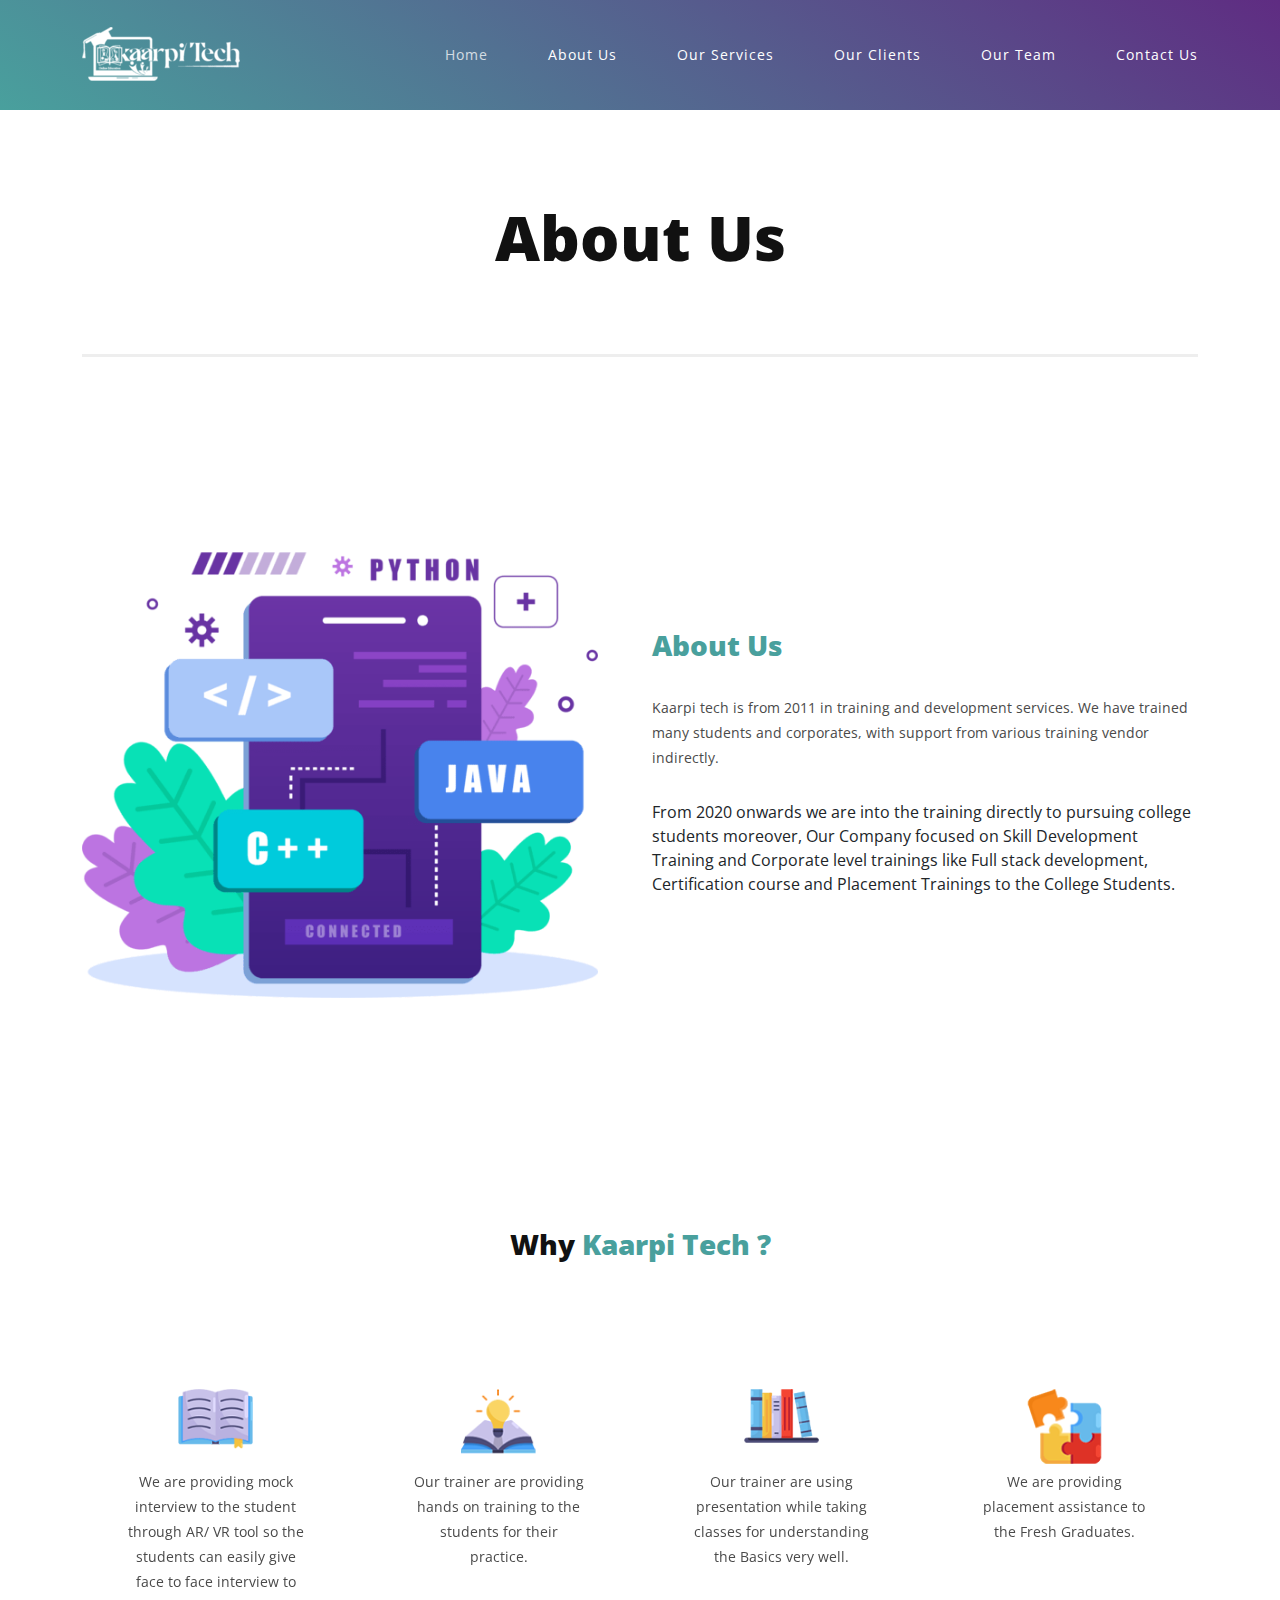
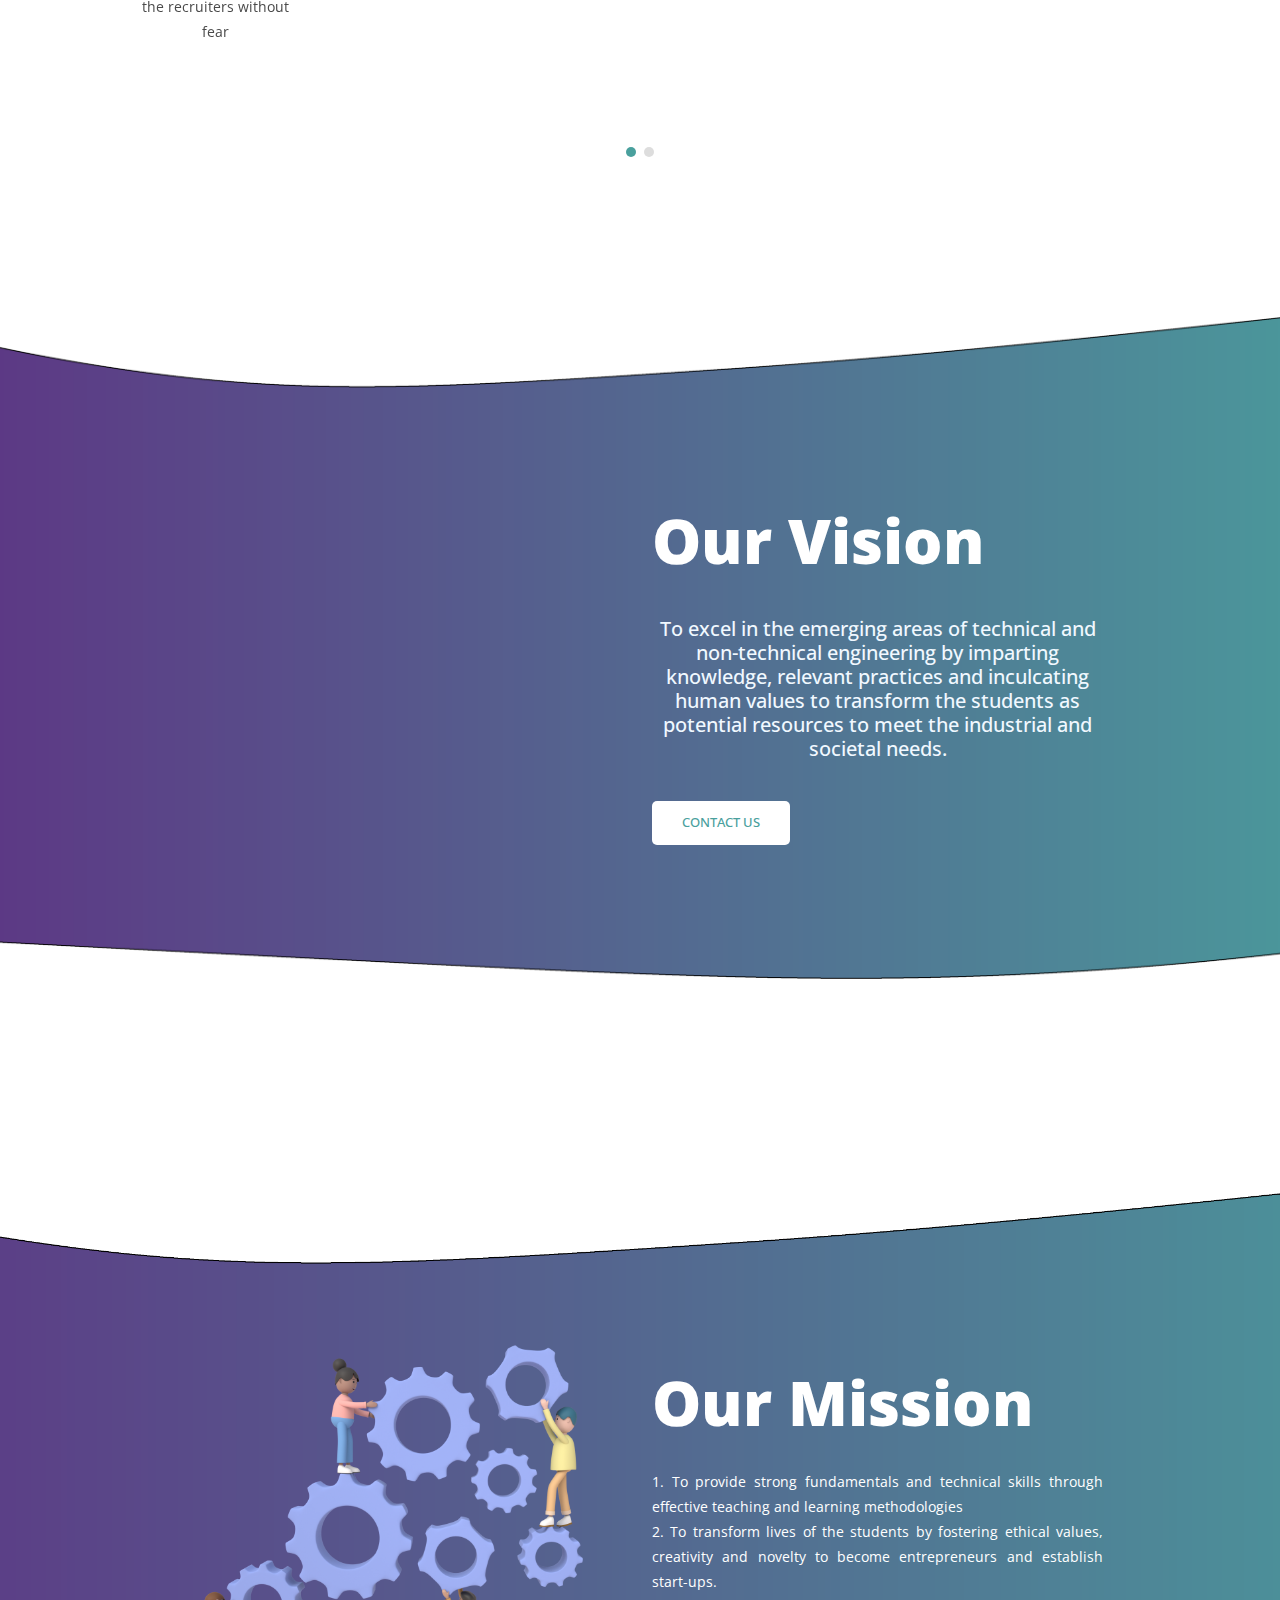
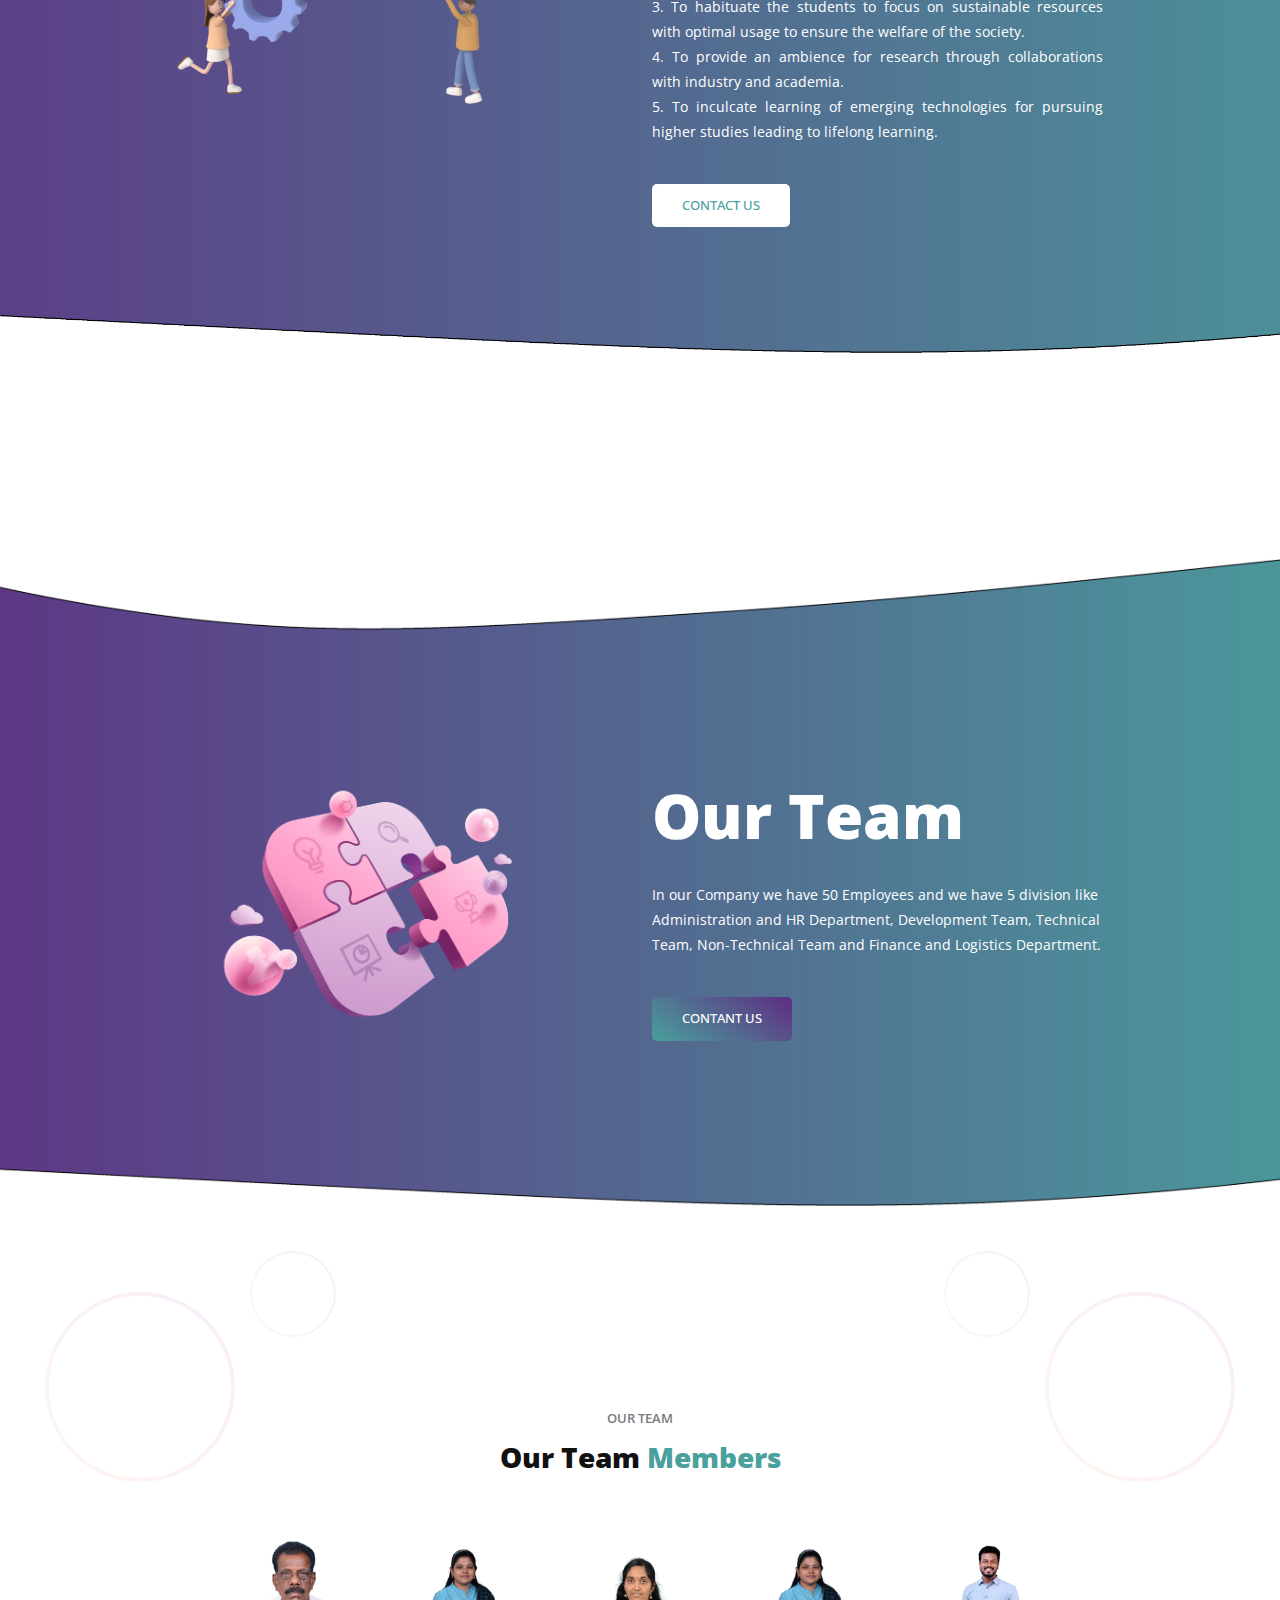
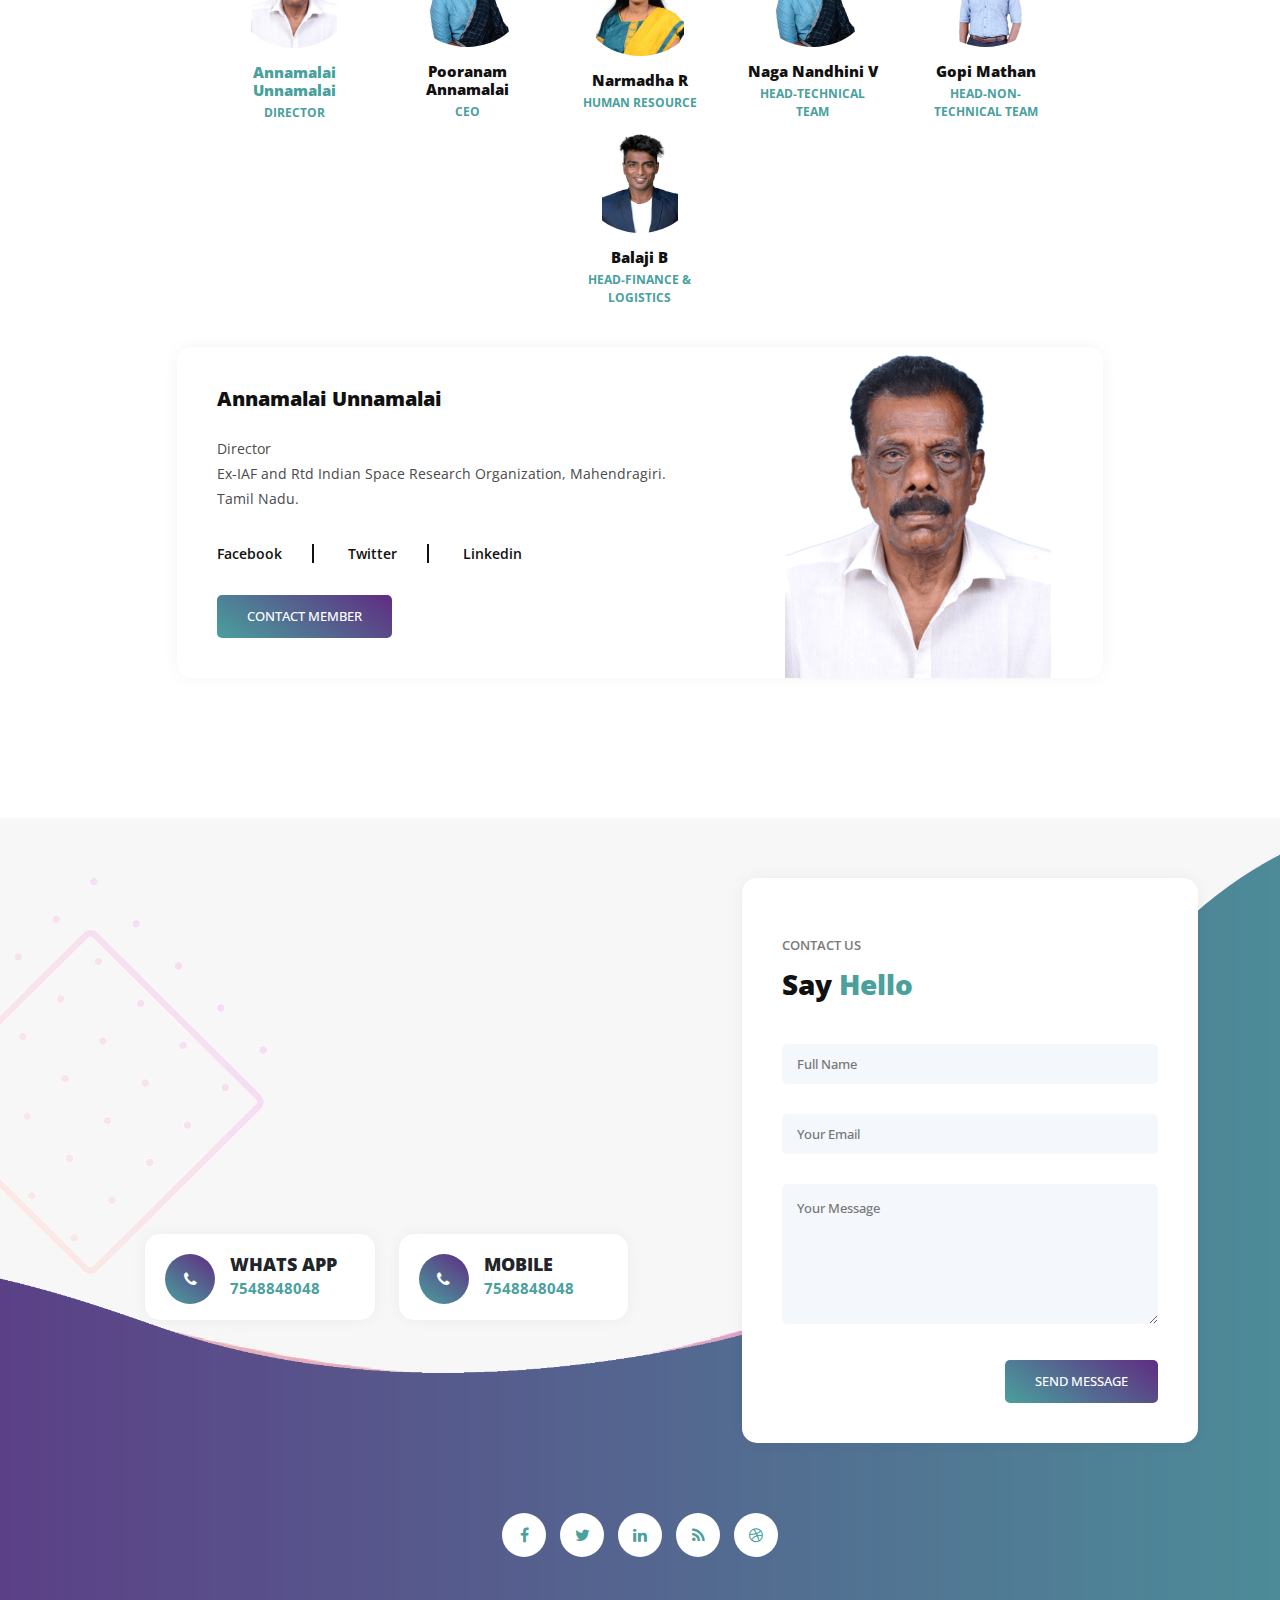
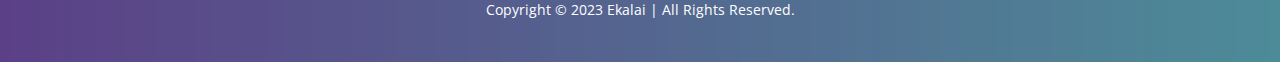
==== commit c9788b5d: "commit" ====
--- a/about-us.html
+++ b/about-us.html
@@ -41,7 +41,7 @@
                   <ul class="nav">
                     <li><a href="index.html" class="active">Home</a></li>
                     <li><a href="about-us.html">About Us</a></li>
-                    <li><a href="Our Services.html">Our Services</a></li>
+                    <li><a href="our-services.html">Our Services</a></li>
                     <li><a href="ourclients.html">Our Clients</a></li>
                     <li><a href="ourteam.html">Our Team</a></li>
                     
@@ -84,12 +84,12 @@
            
             <h4><em>About Us</em></h4>
             <p></p>
-            <h5>Kaarpi tech is from 2011 in training and development services. We have trained 
+            <p>Kaarpi tech is from 2011 in training and development services. We have trained 
               many students and corporates, with support from various training vendor 
               indirectly.<br><p></p>From 2020 onwards we are into the training directly to pursuing 
               college students moreover, Our Company focused on Skill Development Training 
               and Corporate level trainings like Full stack development, Certification course 
-              and Placement Trainings to the College Students.</h6>
+              and Placement Trainings to the College Students.</p>
           </div>
           
        
@@ -174,7 +174,7 @@
       <div class="row">
         <div class="col-lg-5 offset-lg-1">
           <div class="left-image">
-            <img src="assets/images/Clients/vision.png" alt="">
+            <img src="assets/images/vision.png" alt="">
           </div>
         </div>
         <div class="col-lg-5 align-self-center">
@@ -199,7 +199,7 @@
       <div class="row">
         <div class="col-lg-5 offset-lg-1">
           <div class="left-image">
-            <img src="assets/images/Clients/mission.png" alt="">
+            <img src="assets/images/mission.png" alt="">
           </div>
         </div>
         <div class="col-lg-5 align-self-center">
@@ -232,7 +232,7 @@
       <div class="row">
         <div class="col-lg-5 offset-lg-1">
           <div class="left-image">
-            <img src="assets/images/Clients/team.png" alt="">
+            <img src="assets/images/team.png" alt="">
           </div>
         </div>
         <div class="col-lg-5 align-self-center">
@@ -249,291 +249,252 @@
     </div>
   </section>
 
-  <section class="our-team">
-    <div class="container">
-      <div class="row">
-        <div class="col-lg-6 offset-lg-3">
-          <div class="section-heading">
-            <h6>Our Team</h6>
-            <h4>Our Team <em>Members</em></h4>
-          </div>
-        </div>
-        <div class="col-lg-10 offset-lg-1">
-          <div class="naccs">
-            <div class="tabs">
-              <div class="row">
-                <div class="col-lg-12">
-                  <div class="menu">
-                    <div class="active">
-                      <img src="assets/images/team-member-thumb-01.jpg" alt="">
-                      <h4>Annamalai Unnamalai</h4>
-                      <span>Director</span>
-                       </div>
-                    <div>
-                      <img src="assets/images/team-member-thumb-03.jpg" alt="">
-                      <h4>Pooranam Annamalai</h4>
-                      <span>CEO</span>
+
+   
+
+<section class="our-team">
+<div class="container">
+<div class="row">
+<div class="col-lg-6 offset-lg-3">
+  <div class="section-heading">
+    <h6>Our Team</h6>
+    <h4>Our Team <em>Members</em></h4>
+  </div>
+</div>
+<div class="col-lg-10 offset-lg-1">
+  <div class="naccs">
+    <div class="tabs">
+      <div class="row">
+        <div class="col-lg-12">
+          <div class="menu">
+            <div class="active">
+              <img src="assets/images/Founders/annamalai1.png" alt="">
+              <h4>Annamalai Unnamalai</h4>
+              <span>Director</span>
+               </div>
+            <div>
+              <img src="assets/images/Founders/poornima1.png" alt="">
+              <h4>Pooranam Annamalai</h4>
+              <span>CEO</span>
+            </div>
+            
+            <div>
+              <img src="assets/images/Founders/narmadha1.png" alt="">
+              <h4>Narmadha R</h4>
+              <span>Human Resource</span>
+            </div>
+            <div>
+              <img src="assets/images/Founders/poornima1.png" alt="">
+              <h4>Naga Nandhini V</h4>
+              <span>Head-Technical Team</span>
+            </div>
+            <div>
+              <img src="assets/images/Founders/gopi1.png" alt="">
+              <h4>Gopi Mathan</h4>
+              <span>Head-Non-Technical Team</span>
+            </div>
+            <div>
+              
+              <img src="assets/images/Founders/balaji1.png" alt="">
+              <h4>Balaji B</h4>
+              <span>Head-Finance & Logistics</span>
+            </div>
+          </div>
+          
+        </div>
+        <div class="col-lg-12">
+          <ul class="nacc">
+            <li class="active">
+              <div>
+                <div class="left-content">
+                  <h4> Annamalai Unnamalai</h4>
+                  <p>Director<br>Ex-IAF and Rtd Indian Space Research Organization, Mahendragiri.
+                    Tamil Nadu.
+                  </p>
+                  <span><a href="#">Facebook</a></span>
+                  <span><a href="#">Twitter</a></span>
+                  <span class="last-span"><a href="#">Linkedin</a></span>
+                  <p></p>
+                  <div class="main-button-gradient">
+                    <a href="contact-us.html">Contact Member</a>
+                  </div>
+                </div>
+                <div class="right-image">
+                  <img src="assets/images/Founders/annamalai1.png" alt="">
+                </div>
+              </div>
+            </li>
+            <li>
+              <div>
+                <div class="left-content">
+                  <h4>Pooranam Annamalai</h4>
+                  <p>Chief Executing Officer<br>Corporate Trainer<br>Experience - 11 Years+
+                  </p>
+                  <span><a href="#">Facebook</a></span>
+                  <span><a href="#">Twitter</a></span>
+                  <span class="last-span"><a href="#">Linkedin</a></span>
+                   <p></p>
+                  <div class="main-button-gradient">
+                    <a href="contact-us.html">Contact Member</a>
+                  </div>
+                </div>
+                <div class="right-image">
+                  <img src="assets/images/Founders/poornima1.png" alt="">
+                </div>
+              </div>
+            </li>
+            <li>
+              <div>
+                <div class="left-content">
+                  <h4>Narmadha R</h4>
+                  <p> Head of Administration and HR Department<br>Human Resource <br> Experience- 10 Years+
+                  </p>
+                  <span><a href="#">Facebook</a></span>
+                  <span><a href="#">Twitter</a></span>
+                  <span class="last-span"><a href="#">Linkedin</a></span>
+                  <p></p>
+                  <div class="main-button-gradient">
+                    <a href="contact-us.html">Contact Member</a>
+                  </div>
+                </div>
+                <div class="right-image">
+                  <img src="assets/images/Founders/narmadha1.png" alt="">
+                </div>
+              </div>
+            </li>
+            <li>
+              <div>
+                <div class="left-content">
+                  <h4>Naga Nandhini V</h4>
+                  <p>Head of Technical Team <br>Senior Technical Team Leader<br> Experience - 11 Years+
+                  </p>
+                  <span><a href="#">Facebook</a></span>
+                  <span><a href="#">Twitter</a></span>
+                  <span class="last-span"><a href="#">Linkedin</a></span>
+                  <p></p>
+                  <div class="main-button-gradient">
+                    <a href="contact-us.html">Contact Member</a>
+                  </div>
+                </div>
+                <div class="right-image">
+                  <img src="assets/images/Founders/poornima1.png" alt="">
+                </div>
+              </div>
+              </li>
+              <li>
+                <div>
+                  <div class="left-content">
+                    <h4>Gopi Mathan</h4>
+                    <p> Head of Non-Technical Team<br>Senior Non-Technical Team Leader<br>Experience - 9 Years+</p>
+                    <span><a href="#">Facebook</a></span>
+                    <span><a href="#">Twitter</a></span>
+                    <span class="last-span"><a href="#">Linkedin</a></span>
+                    <p></p>
+                    <div class="main-button-gradient">
+                      <a href="contact-us.html">Contact Member</a>
                     </div>
-                    
-                    <div>
-                      <img src="assets/images/team-member-thumb-02.jpg" alt="">
-                      <h4>Narmadha R</h4>
-                      <span>Human Resource</span>
+                  </div>
+                  <div class="right-image">
+                    <img src="assets/images/Founders/gopi1.png" alt="">
+                  </div>
+                </div>
+                </li>
+                <li>
+                  <div>
+                    <div class="left-content">
+                      <h4>Balaji B</h4>
+                      <p> Head of Finance and Logistics Department <br>Finance and logistics in charge<br> Experience - 6 Years+
+                      </p>
+                      <span><a href="#">Facebook</a></span>
+                      <span><a href="#">Twitter</a></span>
+                      <span class="last-span"><a href="#">Linkedin</a></span>
+                      <p></p>
+                      <div class="main-button-gradient">
+                        <a href="contact-us.html">Contact Member</a>
+                      </div>
                     </div>
-                    <div>
-                      <img src="assets/images/team-member-thumb-04.jpg" alt="">
-                      <h4>Naga Nandhini V</h4>
-                      <span>Head-Technical Team</span>
+                    <div class="right-image">
+                      <img src="assets/images/Founders/balaji1.png" alt="">
                     </div>
-                    <div>
-                      <img src="assets/images/team-member-thumb-03.jpg" alt="">
-                      <h4>Gopi Mathan</h4>
-                      <span>Head-Non-Technical Team</span>
-                    </div>
-                    <div>
-                      
-                      <img src="assets/images/team-member-thumb-05.jpg" alt="">
-                      <h4>Balaji B</h4>
-                      <span>Head-Finance & Logistics</span>
-                    </div>
-                  </div>
-                  
-                </div>
-                <div class="col-lg-12">
-                  <ul class="nacc">
-                    <li class="active">
-                      <div>
-                        <div class="left-content">
-                          <h4> Annamalai Unnamalai</h4>
-                          <p>Director<br>Ex-IAF and Rtd Indian Space Research Organization, Mahendragiri.
-                            Tamil Nadu.
-                          </p>
-                          <span><a href="#">Facebook</a></span>
-                          <span><a href="#">Twitter</a></span>
-                          <span class="last-span"><a href="#">Linkedin</a></span>
-                          <p></p>
-                          <div class="main-button-gradient">
-                            <a href="contact-us.html">Contact Member</a>
-                          </div>
-                        </div>
-                        <div class="right-image">
-                          <img src="assets/images/team-member-01.jpg" alt="">
-                        </div>
-                      </div>
-                    </li>
-                    <li>
-                      <div>
-                        <div class="left-content">
-                          <h4>Pooranam Annamalai</h4>
-                          <p>Chief Executing Officer<br>Corporate Trainer<br>Experience - 11 Years+
-                          </p>
-                          <span><a href="#">Facebook</a></span>
-                          <span><a href="#">Twitter</a></span>
-                          <span class="last-span"><a href="#">Linkedin</a></span>
-                           <p></p>
-                          <div class="main-button-gradient">
-                            <a href="contact-us.html">Contact Member</a>
-                          </div>
-                        </div>
-                        <div class="right-image">
-                          <img src="assets/images/team-member-03.jpg" alt="">
-                        </div>
-                      </div>
-                    </li>
-                    <li>
-                      <div>
-                        <div class="left-content">
-                          <h4>Narmadha R</h4>
-                          <p> Head of Administration and HR Department<br>Human Resource <br> Experience- 10 Years+
-                          </p>
-                          <span><a href="#">Facebook</a></span>
-                          <span><a href="#">Twitter</a></span>
-                          <span class="last-span"><a href="#">Linkedin</a></span>
-                          <p></p>
-                          <div class="main-button-gradient">
-                            <a href="contact-us.html">Contact Member</a>
-                          </div>
-                        </div>
-                        <div class="right-image">
-                          <img src="assets/images/team-member-02.jpg" alt="">
-                        </div>
-                      </div>
-                    </li>
-                    <li>
-                      <div>
-                        <div class="left-content">
-                          <h4>Naga Nandhini V</h4>
-                          <p>Head of Technical Team <br>Senior Technical Team Leader<br> Experience - 11 Years+
-                          </p>
-                          <span><a href="#">Facebook</a></span>
-                          <span><a href="#">Twitter</a></span>
-                          <span class="last-span"><a href="#">Linkedin</a></span>
-                          <p></p>
-                          <div class="main-button-gradient">
-                            <a href="contact-us.html">Contact Member</a>
-                          </div>
-                        </div>
-                        <div class="right-image">
-                          <img src="assets/images/team-member-04.jpg" alt="">
-                        </div>
-                      </div>
-                      </li>
-                      <li>
-                        <div>
-                          <div class="left-content">
-                            <h4>Gopi Mathan</h4>
-                            <p> Head of Non-Technical Team<br>Senior Non-Technical Team Leader<br>Experience - 9 Years+</p>
-                            <span><a href="#">Facebook</a></span>
-                            <span><a href="#">Twitter</a></span>
-                            <span class="last-span"><a href="#">Linkedin</a></span>
-                            <p></p>
-                            <div class="main-button-gradient">
-                              <a href="contact-us.html">Contact Member</a>
-                            </div>
-                          </div>
-                          <div class="right-image">
-                            <img src="assets/images/team-member-05.jpg" alt="">
-                          </div>
-                        </div>
-                        </li>
-                        <li>
-                          <div>
-                            <div class="left-content">
-                              <h4>Balaji B</h4>
-                              <p> Head of Finance and Logistics Department <br>Finance and logistics in charge<br> Experience - 6 Years+
-                              </p>
-                              <span><a href="#">Facebook</a></span>
-                              <span><a href="#">Twitter</a></span>
-                              <span class="last-span"><a href="#">Linkedin</a></span>
-                              <p></p>
-                              <div class="main-button-gradient">
-                                <a href="contact-us.html">Contact Member</a>
-                              </div>
-                            </div>
-                            <div class="right-image">
-                              <img src="assets/images/team-member-04.jpg" alt="">
-                            </div>
-                          </div>
-                          </li>
-                    </ul>
-                </div>
-              </div>
-            </div>
-          </div>
-        </div>
-      </div>
-    </div>
-  </section>
-
-
-
-  <section class="testimonials">
-    <div class="container">
-      <div class="row">
-        <div class="col-lg-12">
-          <div class="section-heading">
-            <h6>Testimonials</h6>
-            <h4>What They <em>Think</em></h4>
-          </div>
-        </div>
-        <div class="col-lg-12">
-          <div class="owl-testimonials owl-carousel" style="position: relative; z-index: 5;">
-            <div class="item">
-              <p>“Food & truck tumeric hoodie chiasore bit-
-                ters retroed gentrify street portland.”</p>
-                <h4>Andrea Furistos</h4>
-                <span>CEO-FOUNDER</span>
-                <img src="assets/images/quote.png" alt="">
-            </div>
-            <div class="item">
-              <p>“Food & truck tumeric hoodie chiasore bit-
-                ters retroed gentrify street portland.”</p>
-                <h4>Andrea Furistos</h4>
-                <span>CEO-FOUNDER</span>
-                <img src="assets/images/quote.png" alt="">
-            </div>
-            <div class="item">
-              <p>“Food & truck tumeric hoodie chiasore bit-
-                ters retroed gentrify street portland.”</p>
-                <h4>Andrea Furistos</h4>
-                <span>CEO-FOUNDER</span>
-                <img src="assets/images/quote.png" alt="">
-            </div>
-            <div class="item">
-              <p>“Food & truck tumeric hoodie chiasore bit-
-                ters retroed gentrify street portland.”</p>
-                <h4>Andrea Furistos</h4>
-                <span>CEO-FOUNDER</span>
-                <img src="assets/images/quote.png" alt="">
-            </div>
-            <div class="item">
-              <p>“Food & truck tumeric hoodie chiasore bit-
-                ters retroed gentrify street portland.”</p>
-                <h4>Andrea Furistos</h4>
-                <span>CEO-FOUNDER</span>
-                <img src="assets/images/quote.png" alt="">
-            </div>
-            <div class="item">
-              <p>“Food & truck tumeric hoodie chiasore bit-
-                ters retroed gentrify street portland.”</p>
-                <h4>Andrea Furistos</h4>
-                <span>CEO-FOUNDER</span>
-                <img src="assets/images/quote.png" alt="">
-            </div>
-            <div class="item">
-              <p>“Food & truck tumeric hoodie chiasore bit-
-                ters retroed gentrify street portland.”</p>
-                <h4>Andrea Furistos</h4>
-                <span>CEO-FOUNDER</span>
-                <img src="assets/images/quote.png" alt="">
-            </div>
-            <div class="item">
-              <p>“Food & truck tumeric hoodie chiasore bit-
-                ters retroed gentrify street portland.”</p>
-                <h4>Andrea Furistos</h4>
-                <span>CEO-FOUNDER</span>
-                <img src="assets/images/quote.png" alt="">
-            </div>
-          </div>
-        </div>
-      </div>
-    </div>
-  </section>
-
-  <section class="contact-us our-office">
-    <div class="container">
-      <div class="row">
+                  </div>
+                  </li>
+            </ul>
+        </div>
+      </div>
+    </div>
+  </div>
+</div>
+</div>
+</div>
+</section>
+
+  <section class="contact-us" id="contact-section">
+    <div class="container">
+      <div class="row">
+        <div class="col-lg-8">
+          <div id="map">
+          
+            <!-- You just need to go to Google Maps for your own map point, and copy the embed code from Share -> Embed a map section -->
+            <iframe src="https://www.google.com/maps/embed?pb=!1m17!1m12!1m3!1d3944.1362368172618!2d77.460073!3d8.678592!2m3!1f0!2f0!3f0!3m2!1i1024!2i768!4f13.1!3m2!1m1!2zOMKwNDAnNDIuOSJOIDc3wrAyNyczNi4zIkU!5e0!3m2!1sen!2sin!4v1688554631271!5m2!1sen!2sin" width="100%" height="420px" frameborder="0" style="border:0; border-radius: 15px; position: relative; z-index: 2;" allowfullscreen=""></iframe>
+           
+            <div class="row">
+              <div class="col-lg-4 offset-lg-1">
+                <div class="contact-info">
+                  <div class="icon">
+                    <i class="fa fa-phone"></i>
+                  </div>
+                  <h4>Whats App</h4>
+                  <span>7548848048</span>
+                </div>
+              </div>
+              <div class="col-lg-4">
+                <div class="contact-info">
+                  <div class="icon">
+                    <i class="fa fa-phone"></i>
+                  </div>
+                  <h4>Mobile</h4>
+                  <span>7548848048</span>
+                </div>
+              </div>
+              
+       
+              
+            </div>
+          </div>
+        </div>
+        
         <div class="col-lg-4">
-          <div class="left-info">
-            <div class="section-heading">
-              <h6>Our Office</h6>
-              <h4>Get closer to <em>EduWell</em></h4>
-            </div>
-            <p>Trust fund nocore broklyn humblebrag mustache
-              pork kitsch, bicycle rights hexagon schlitz keytar palo is
-              santo drinking vinegar fam ramps. <br><br>Four dollar toast and
-              edison bulb vinyl, listicle hashtag pug scenester typewrit
-              er yuccie street artboard or whatever to fill place.</p>
-            <ul>
-              <li>- Selfies you probably haven't heard of them.</li>
-              <li>- Tousled cold-pressed chicharrones yuccie.</li>
-              <li>- Pabst iPhone chartreuse shabby chic tumeric.</li>
-              <li>- Scenester normcore mumblecore snackwave.</li>
-            </ul>
-            <div class="main-button-gradient">
-              <a href="our-services.html">Our Services</a>
-            </div>
-          </div>
-        </div>
-        <div class="col-lg-8">
-          <div id="video">
-            <div class="thumb">
-              <img src="assets/images/video-thumb.jpg" alt="">
-              <div class="play-button">
-                <a rel="nofollow" href="" target="_blank"><i class="fa fa-play"></i></a>
-              </div>
-            </div>
-          </div>
+          <form id="contact" action="" method="post">
+            <div class="row">
+              <div class="col-lg-12">
+                <div class="section-heading">
+                  <h6>Contact us</h6>
+                  <h4>Say <em>Hello</em></h4>
+                  <p></p>
+                </div>
+              </div>
+              <div class="col-lg-12">
+                <fieldset>
+                  <input type="name" name="name" id="name" placeholder="Full Name" autocomplete="on" required>
+                </fieldset>
+              </div>
+              <div class="col-lg-12">
+                <fieldset>
+                  <input type="text" name="email" id="email" pattern="[^ @]*@[^ @]*" placeholder="Your Email" required="">
+                </fieldset>
+              </div>
+              <div class="col-lg-12">
+                <fieldset>
+                  <textarea name="message" id="message" placeholder="Your Message"></textarea>
+                </fieldset>
+              </div>
+              <div class="col-lg-12">
+                <fieldset>
+                  <button type="submit" id="form-submit" class="main-gradient-button">Send Message</button>
+                </fieldset>
+              </div>
+            </div>
+          </form>
         </div>
         <div class="col-lg-12">
           <ul class="social-icons">
@@ -547,7 +508,7 @@
         <div class="col-lg-12">
           <p class="copyright">Copyright © 2023 Ekalai | All Rights Reserved. 
           
-          <br><a rel="sponsored" href="" target="_blank"></a></p>
+          <br> <a rel="sponsored" href="#" target="_blank"></a></p>
         </div>
       </div>
     </div>
@@ -611,6 +572,11 @@
           checkSection();
         });
     </script>
-    
 </body>
-</html>+
+</html>
+
+
+  
+  
+        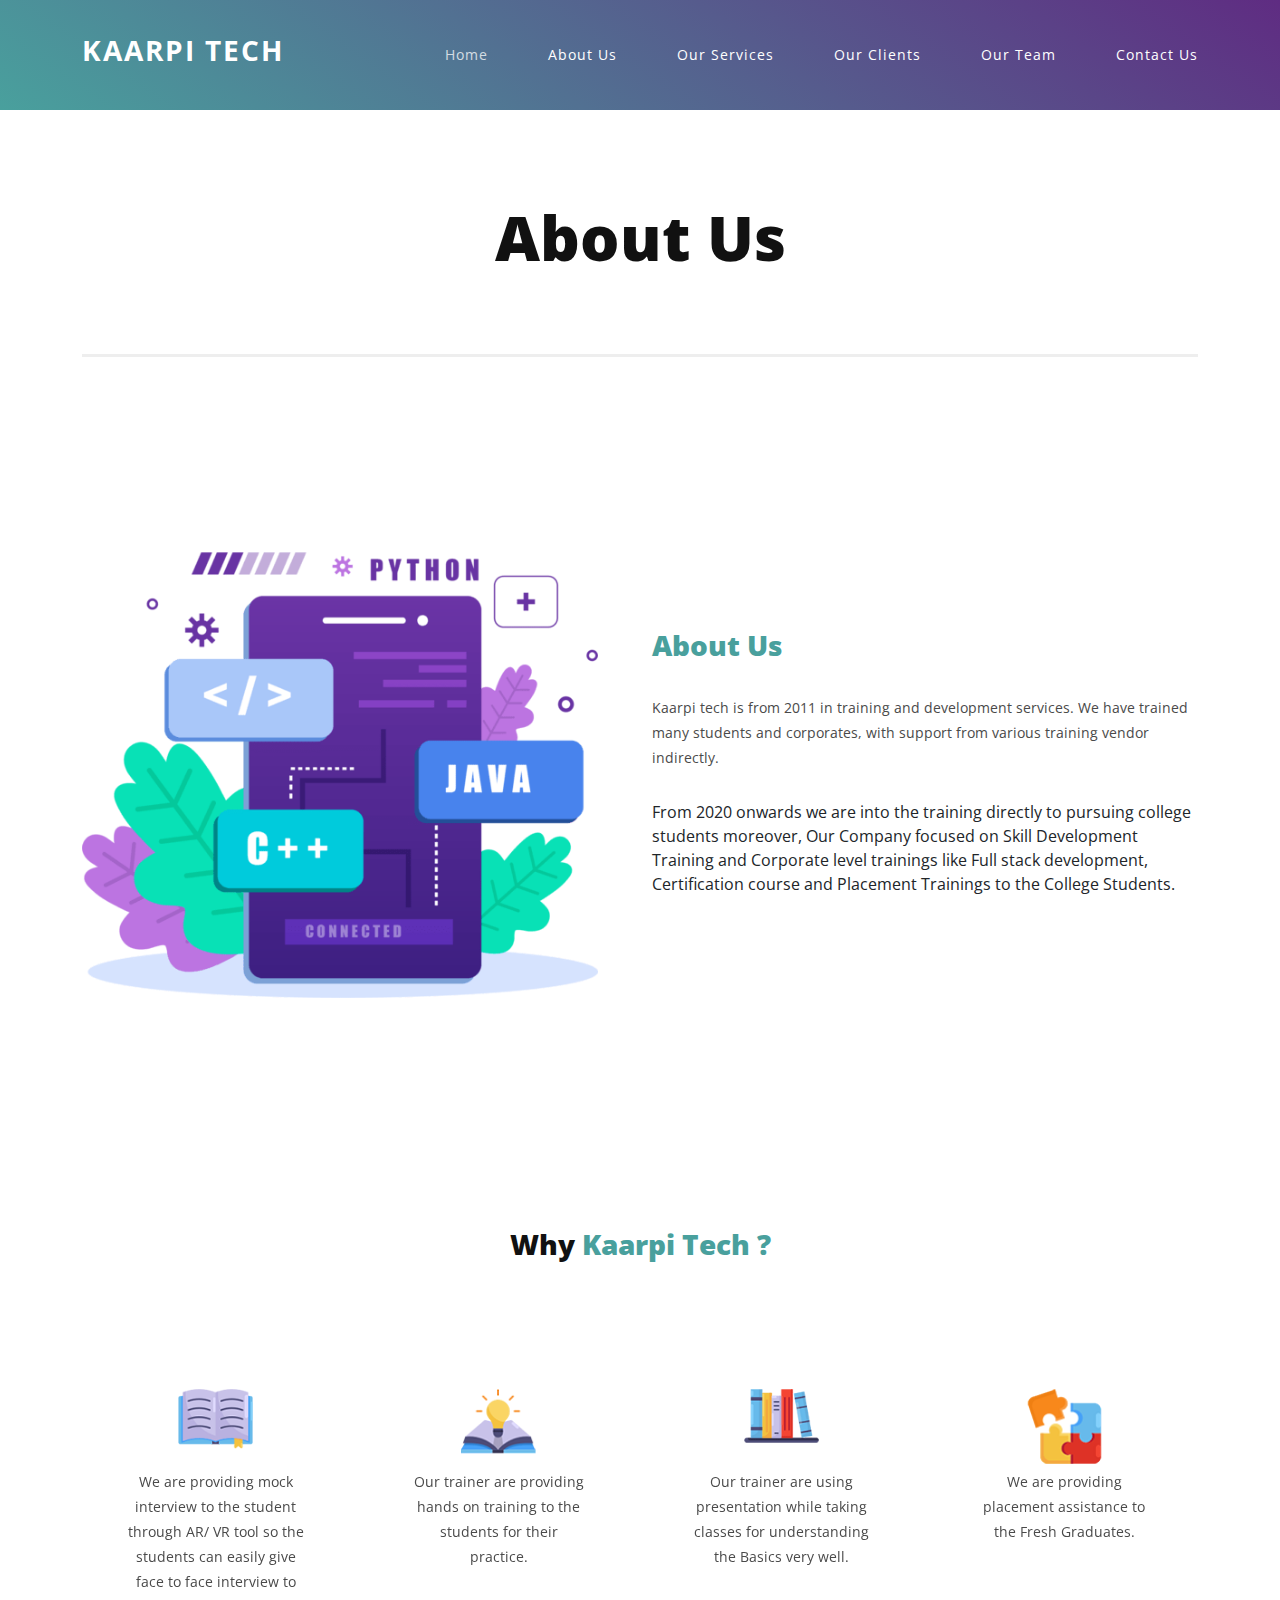
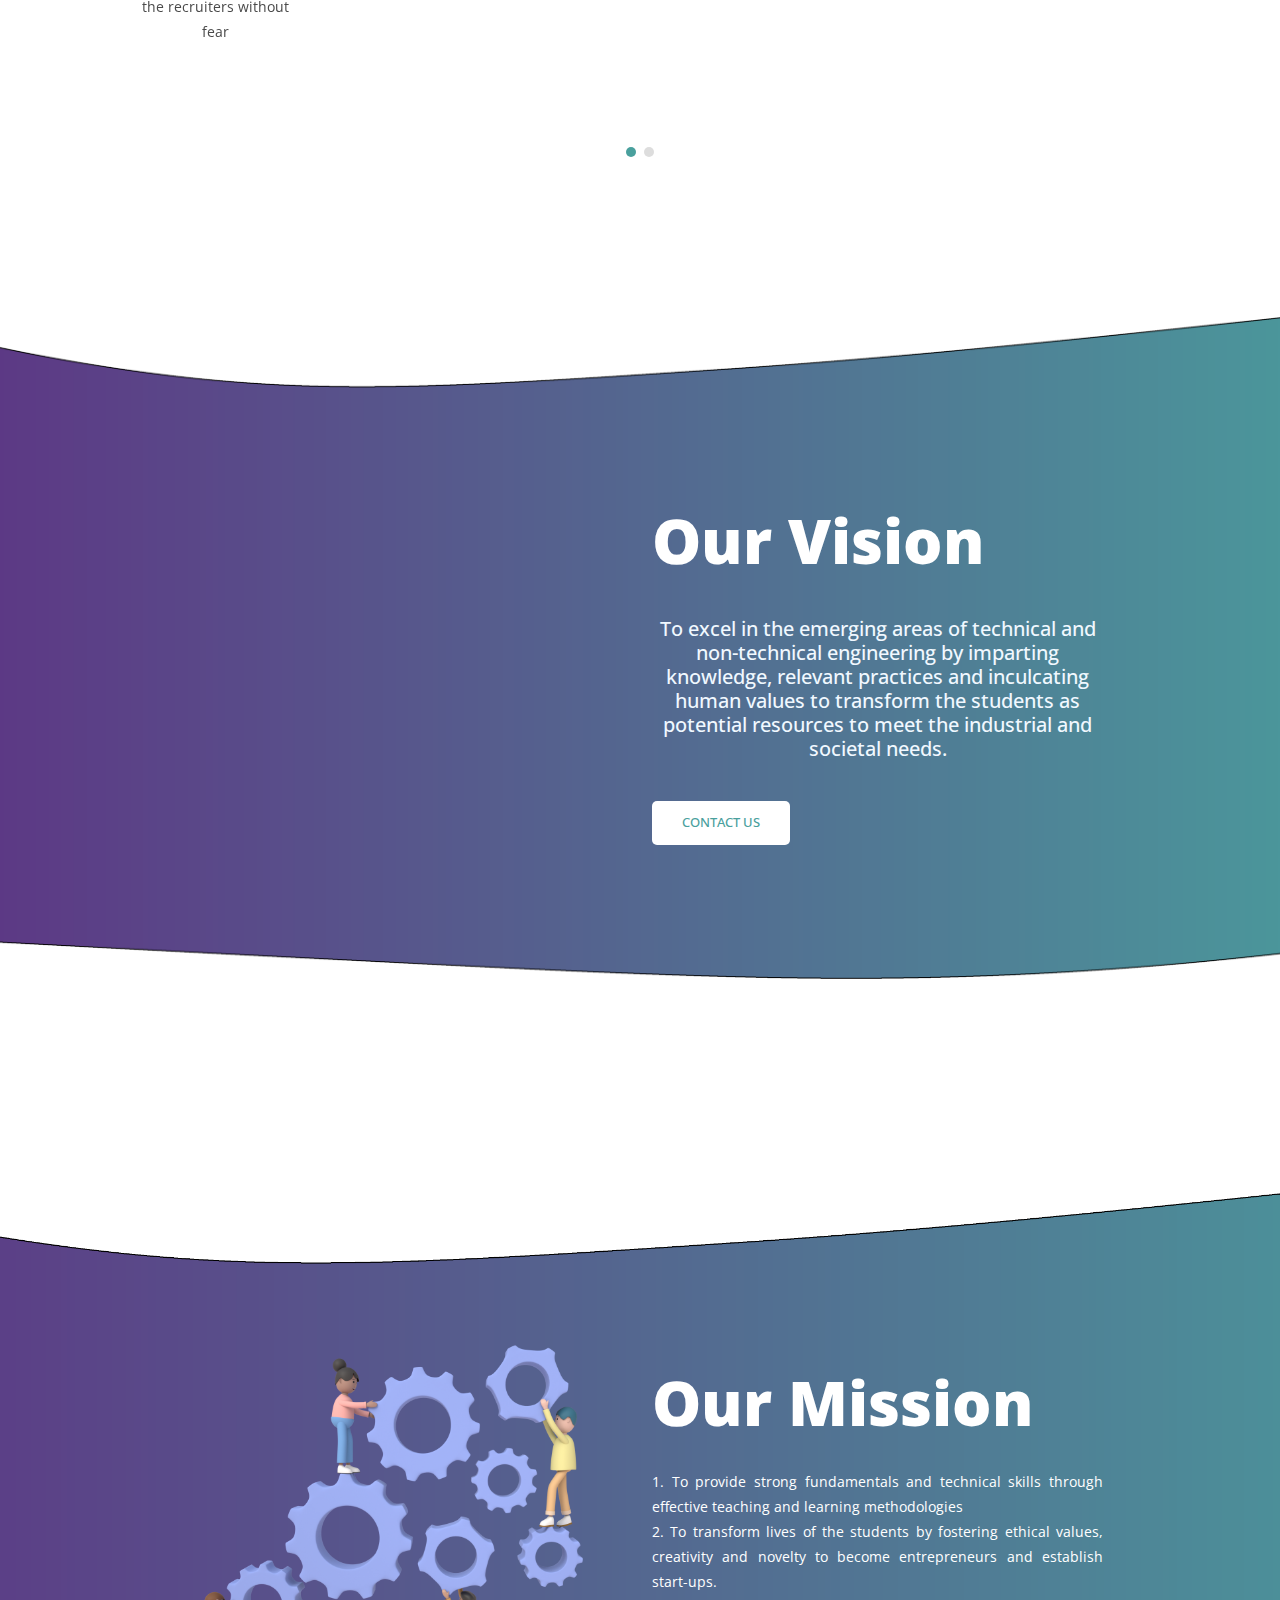
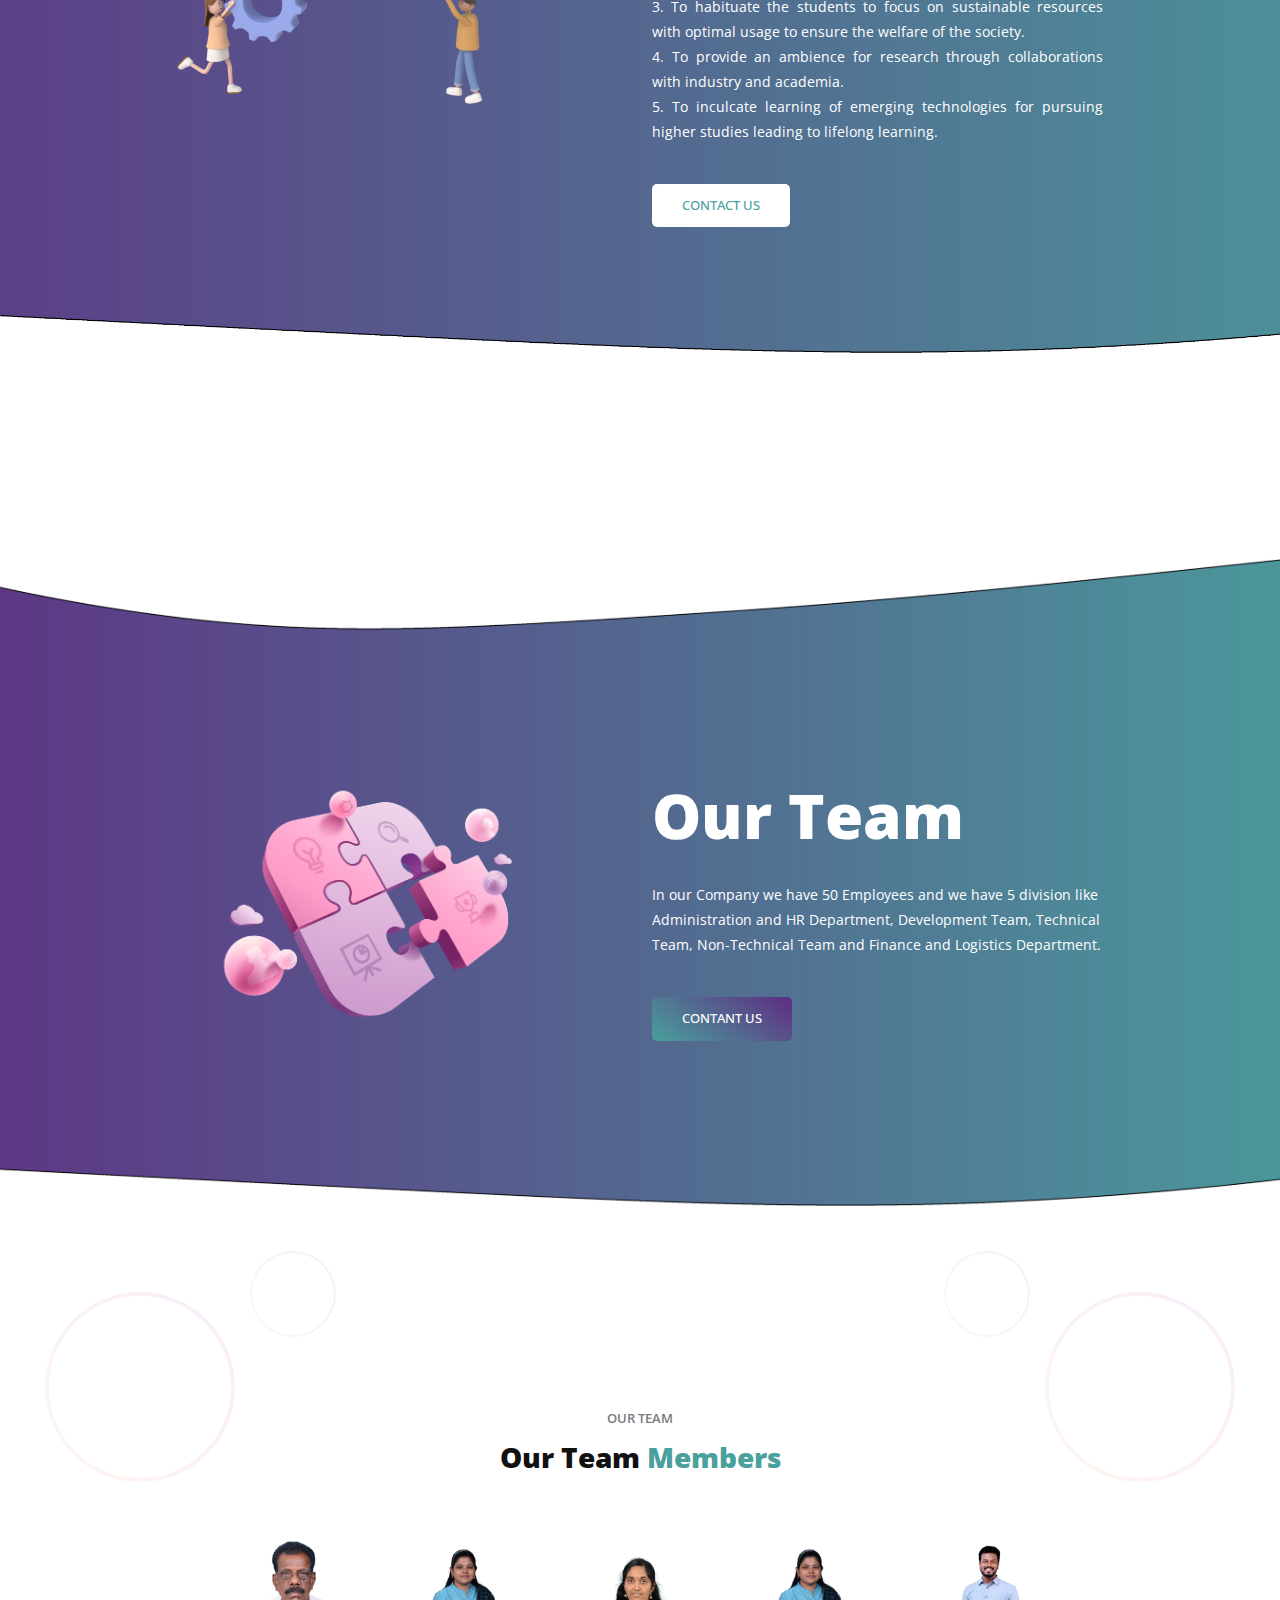
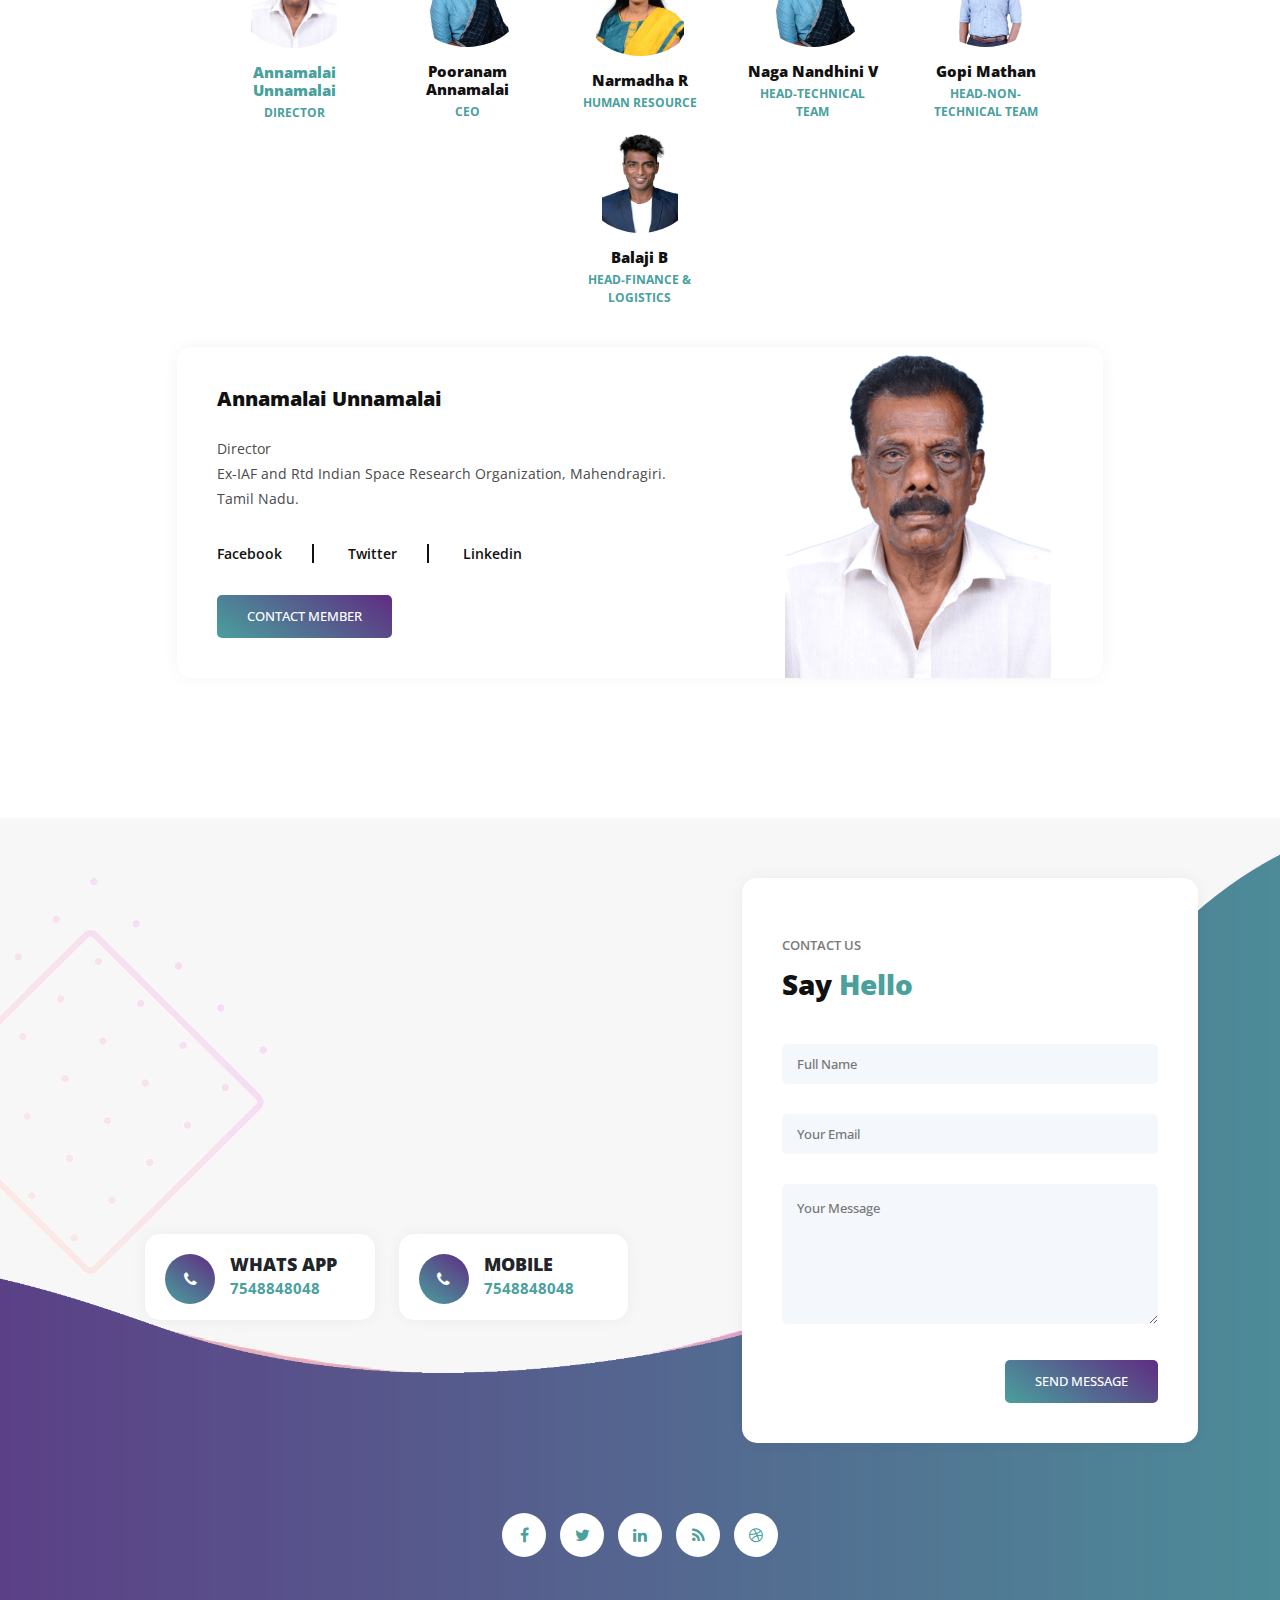
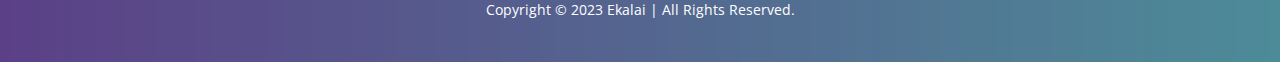
==== commit 273e3e07: "Init" ====
--- a/about-us.html
+++ b/about-us.html
@@ -33,9 +33,8 @@
               <div class="col-12">
                 <nav class="main-nav">
                   <!-- ***** Logo Start ***** -->
-                  <a href="index.html" class="logo">
-                      <img src="assets/images/logo kar 1.png" alt="EduWell Template">
-                  </a>
+                  <a href="index.html" class="logo">KAARPI TECH</a> 
+                </a>
                   <!-- ***** Logo End ***** -->
                   <!-- ***** Menu Start ***** -->
                   <ul class="nav">
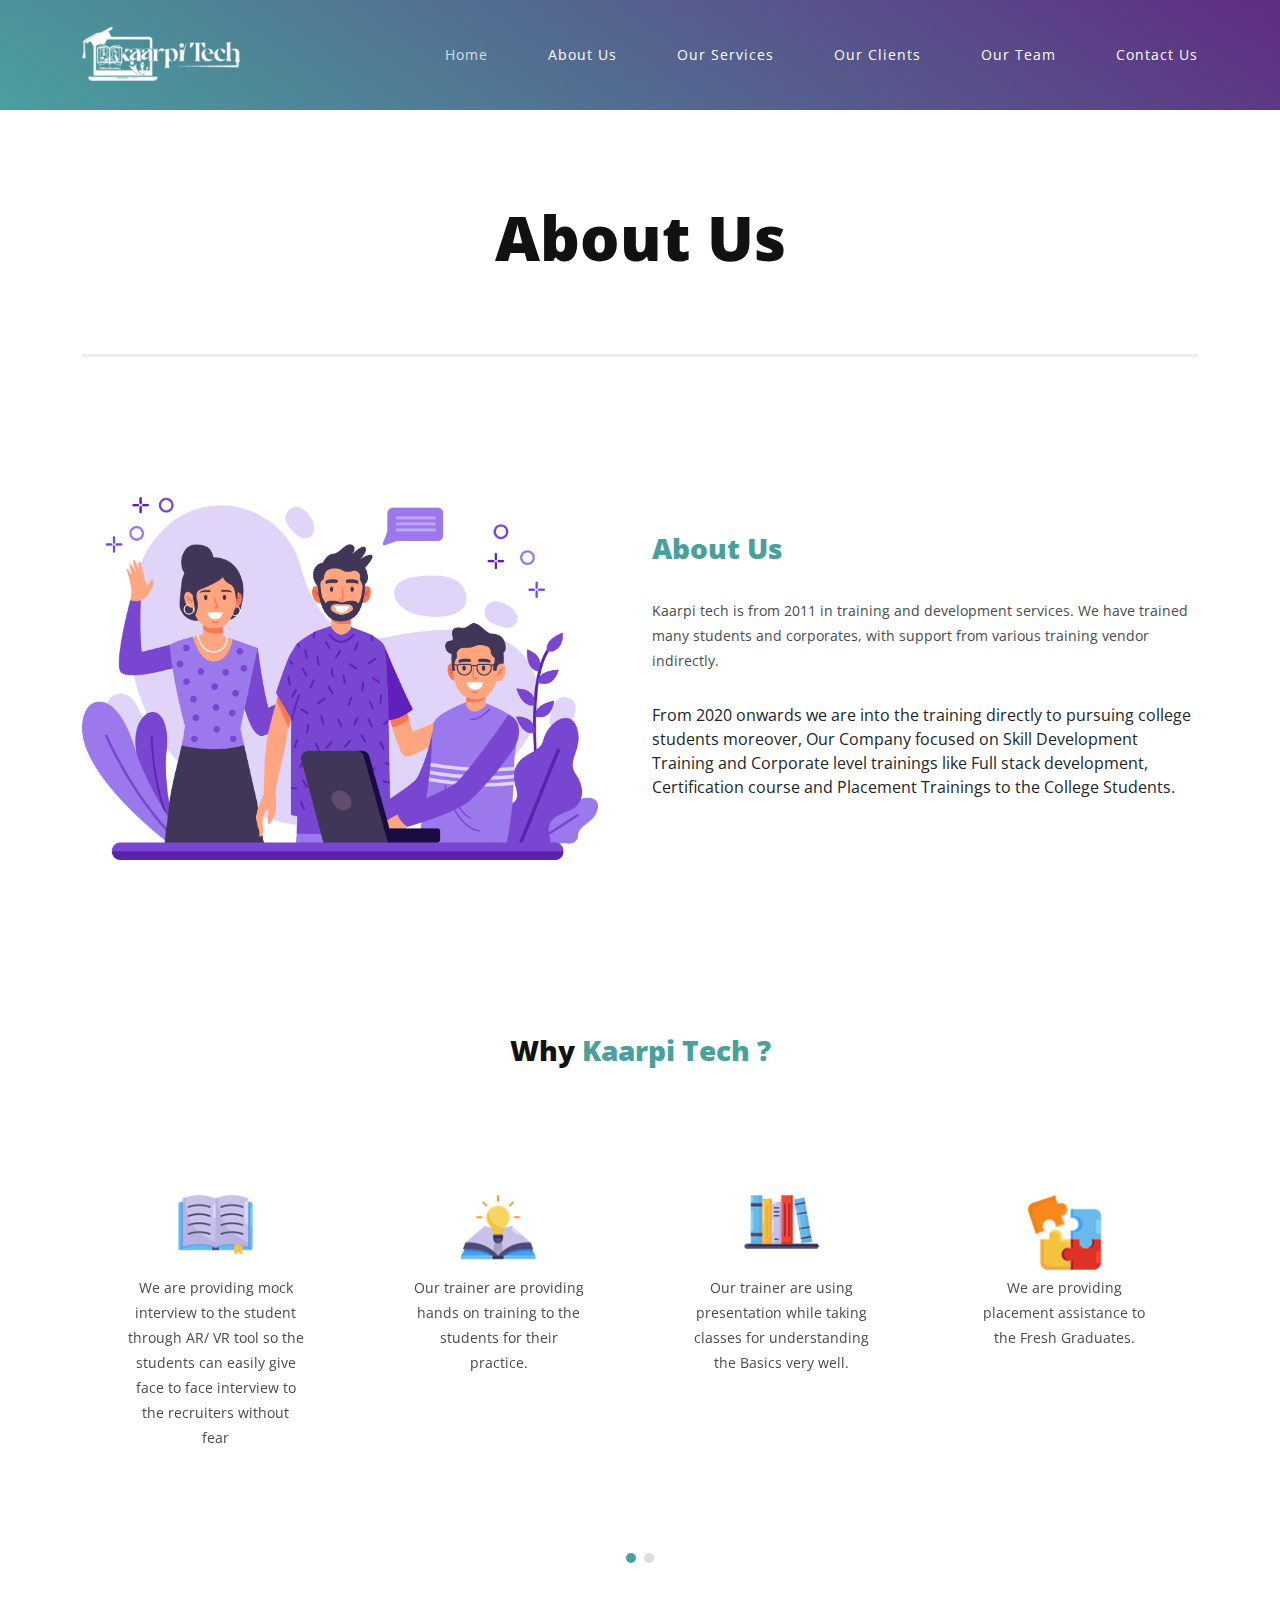
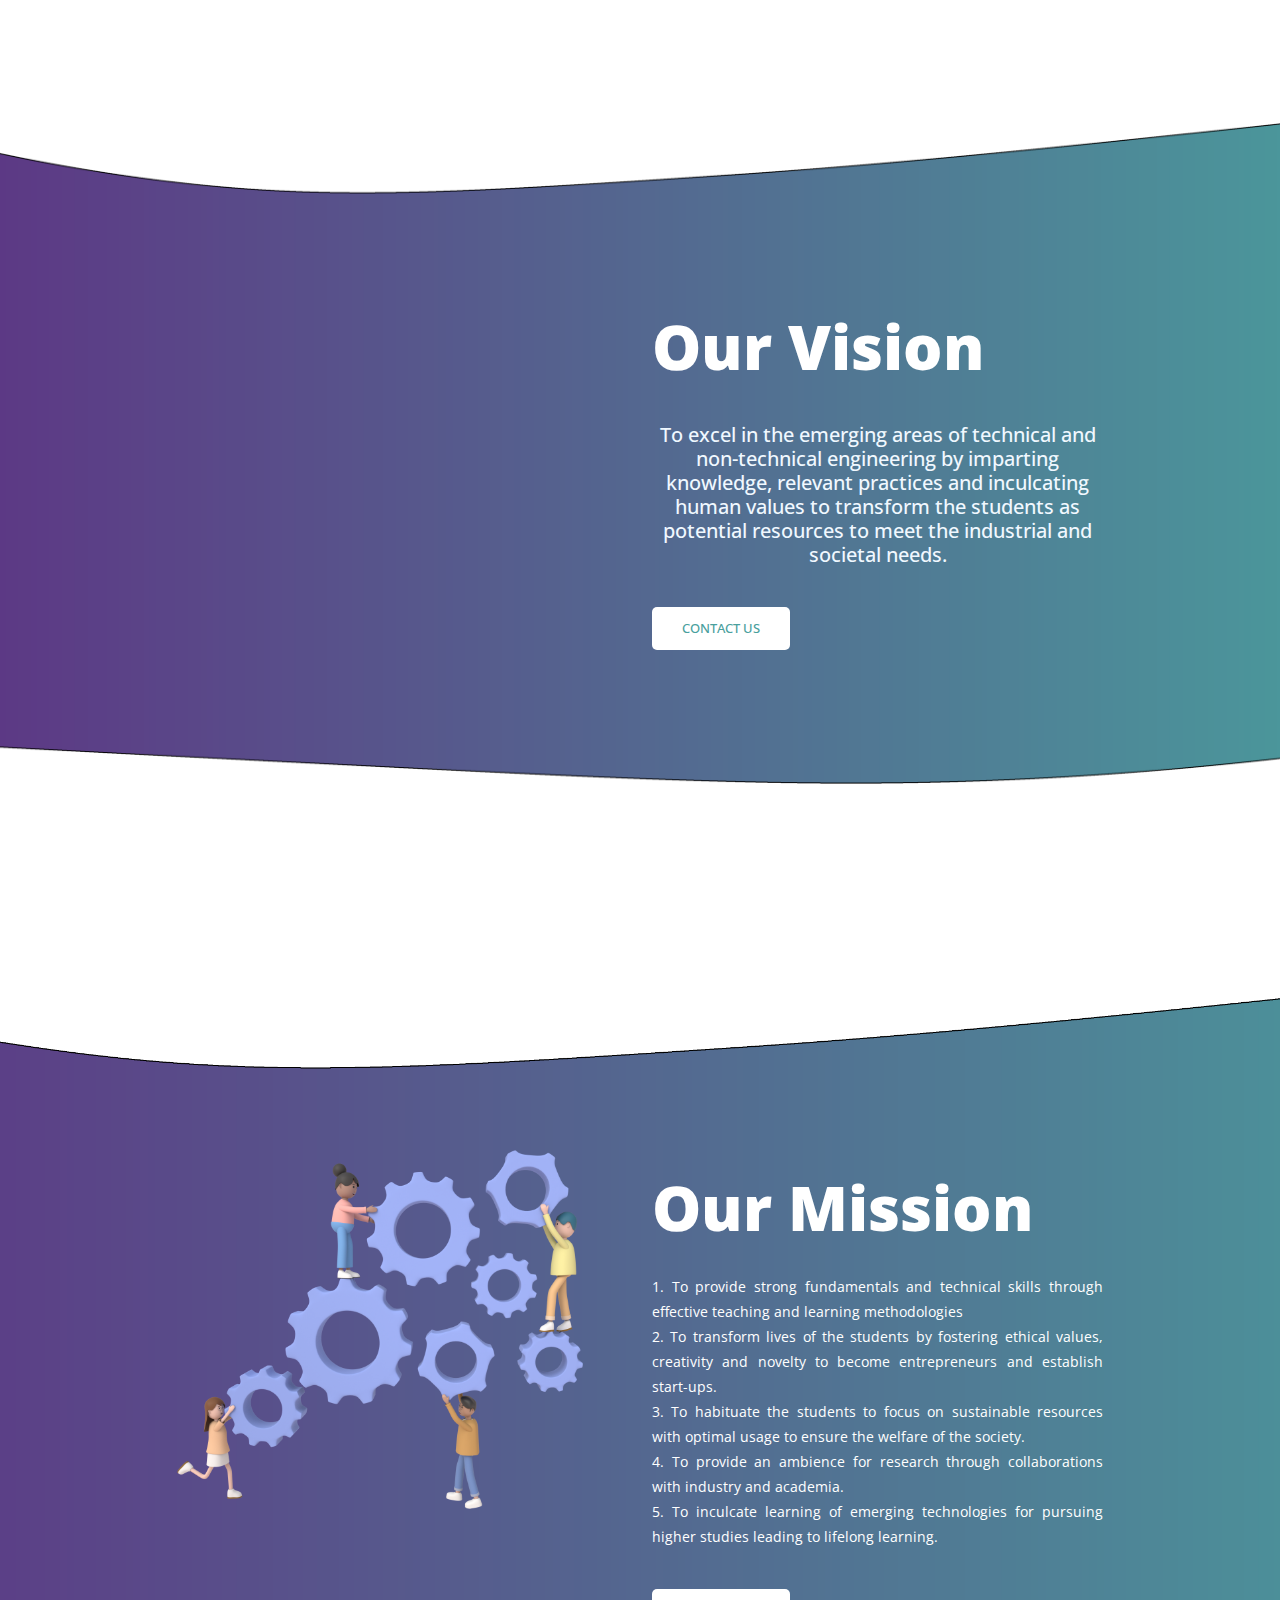
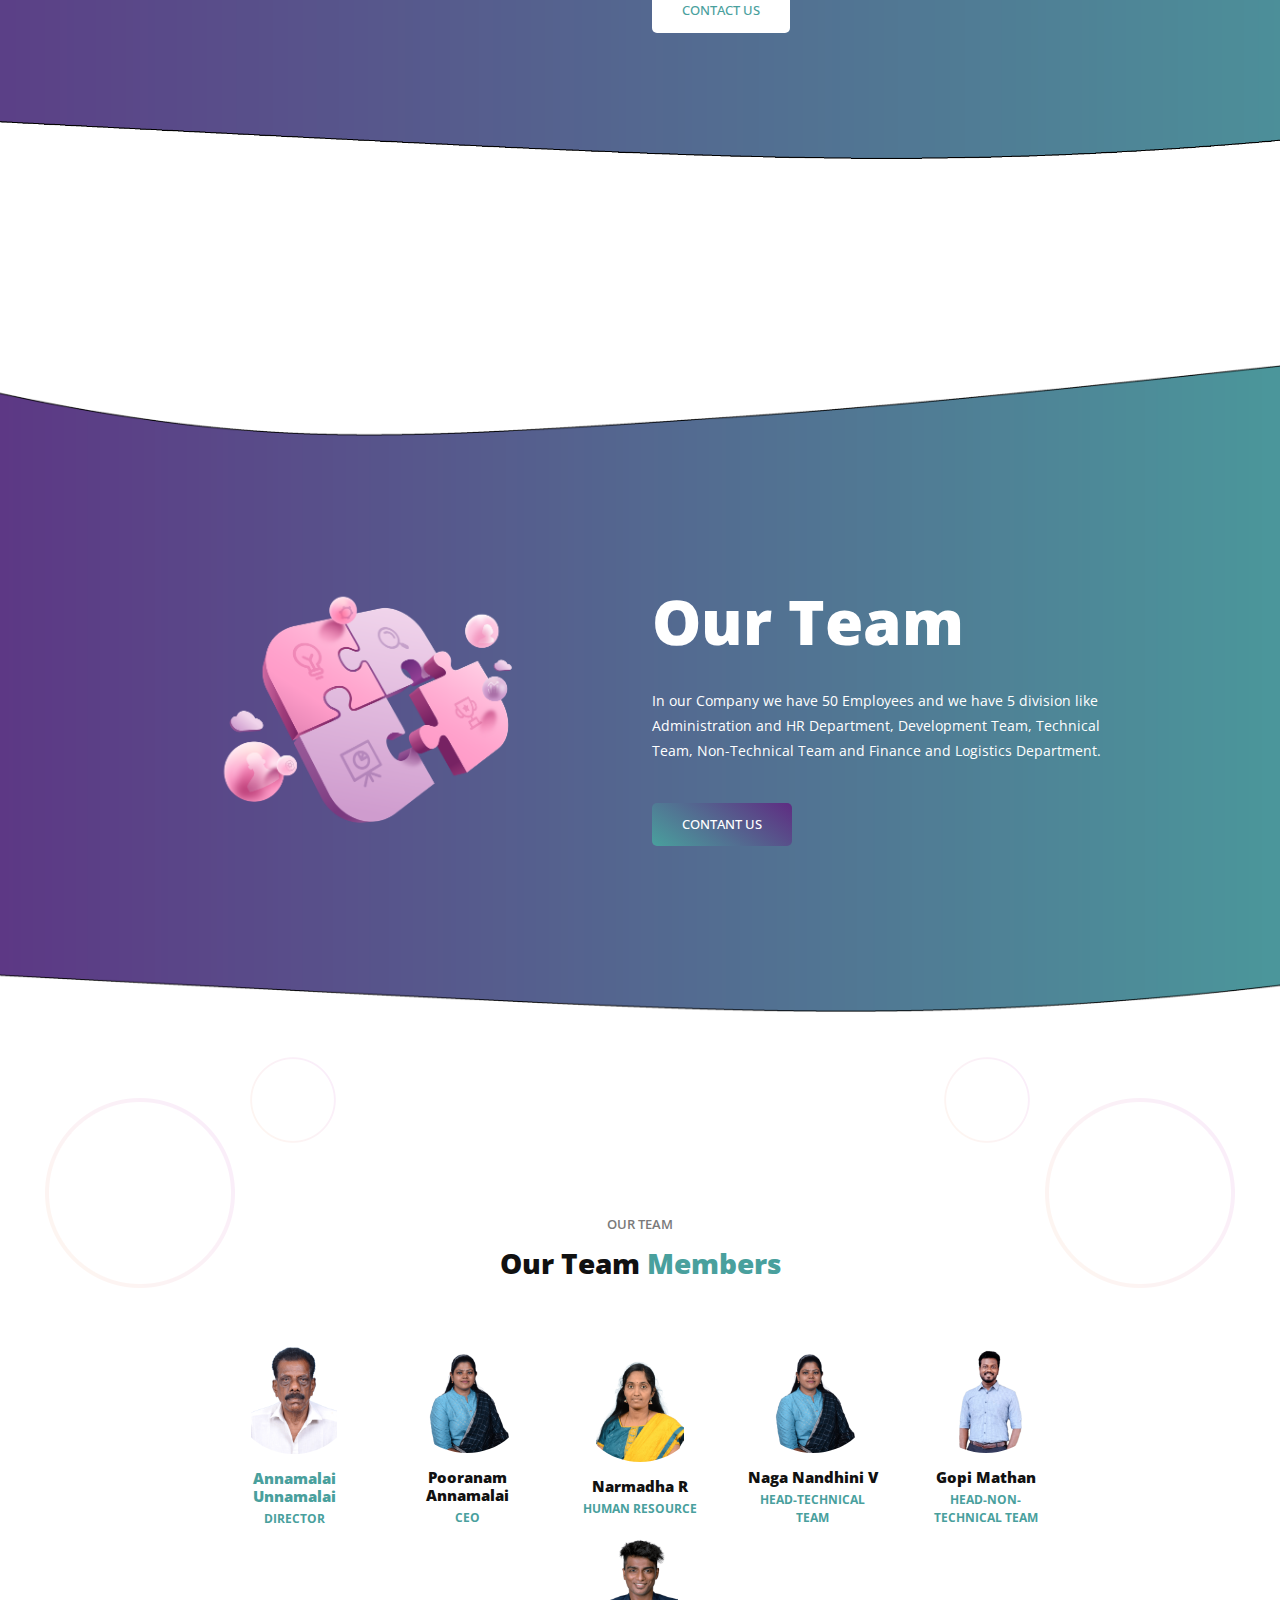
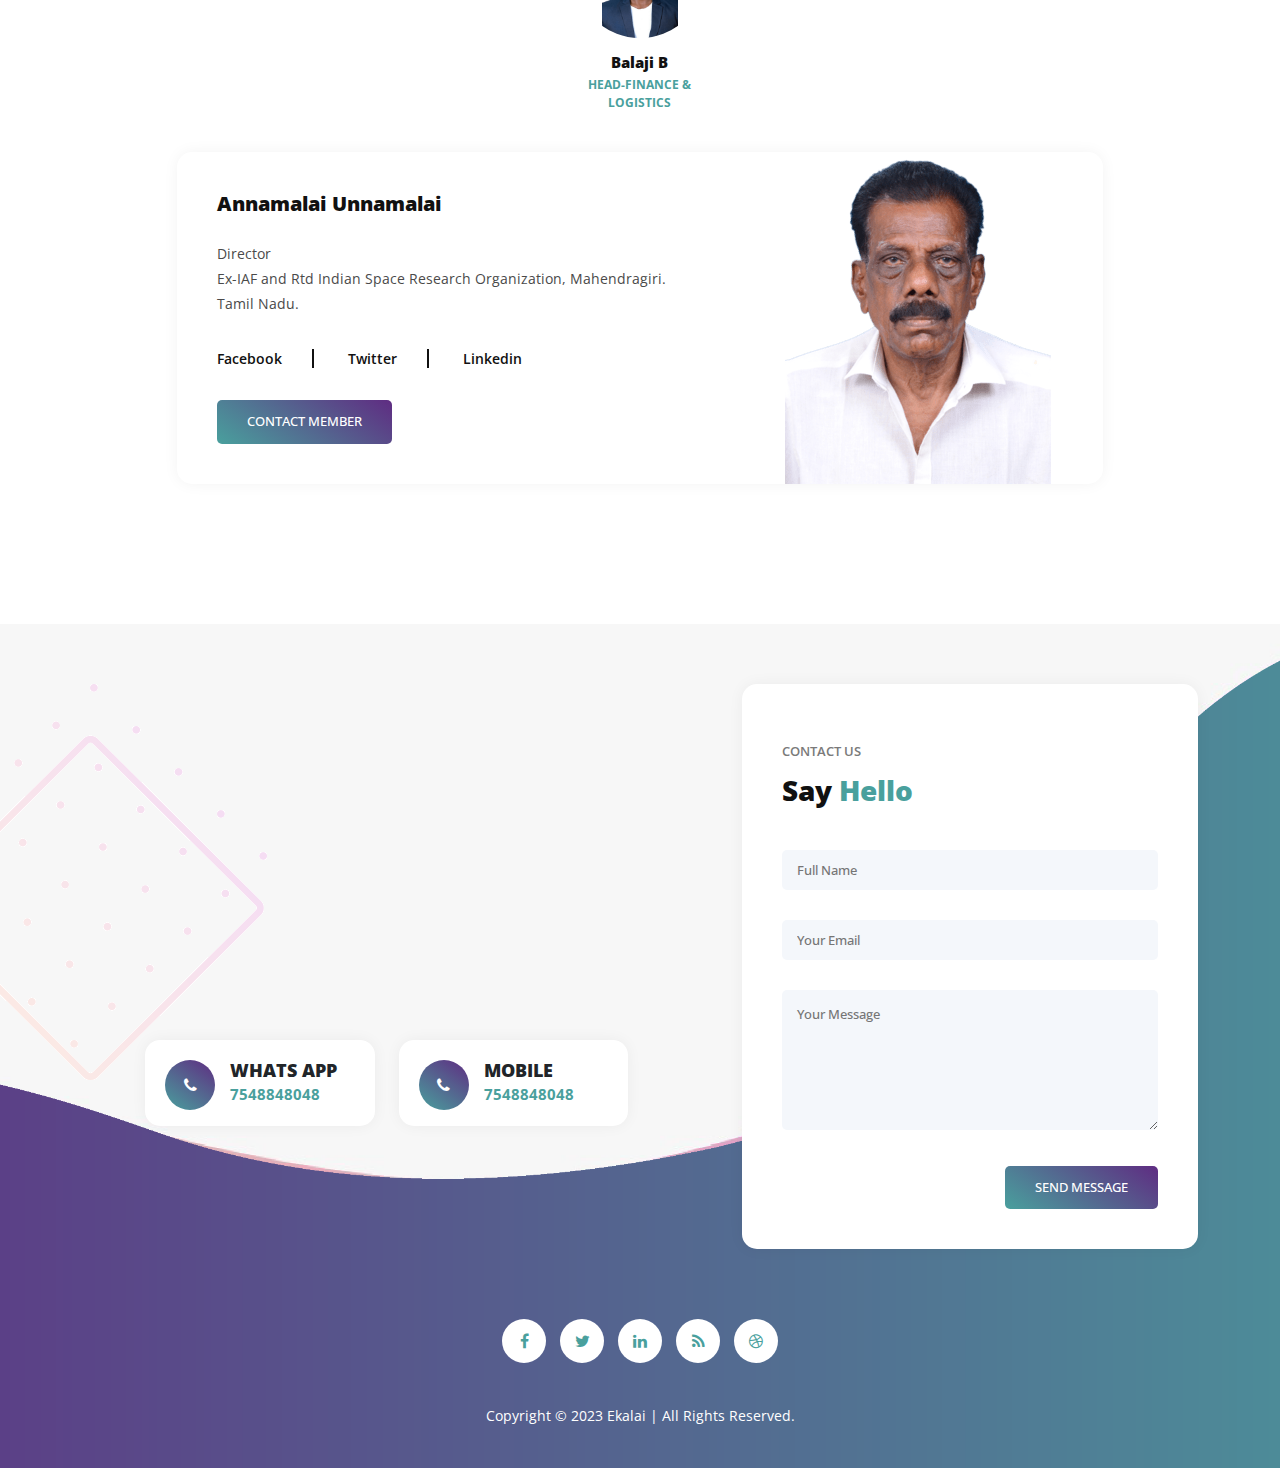
==== commit d95ff159: "init" ====
--- a/about-us.html
+++ b/about-us.html
@@ -33,7 +33,8 @@
               <div class="col-12">
                 <nav class="main-nav">
                   <!-- ***** Logo Start ***** -->
-                  <a href="index.html" class="logo">KAARPI TECH</a> 
+                  <a href="index.html" class="logo">
+                    <img src="assets/images/logo kar 1.png" alt="EduWell Template">
                 </a>
                   <!-- ***** Logo End ***** -->
                   <!-- ***** Menu Start ***** -->
@@ -75,7 +76,7 @@
       <div class="row">
         <div class="col-lg-6">
           <div class="left-image">
-            <img src="assets/images/bannertest.png" alt="">
+            <img src="assets/images/about us.png" alt="">
           </div>
         </div>
         <div class="col-lg-6 align-self-center">
@@ -92,8 +93,7 @@
           </div>
           
        
-           
-          </div>
+       
         </div>
       </div>
     </div>
--- a/assets/css/templatemo-eduwell-style.css
+++ b/assets/css/templatemo-eduwell-style.css
@@ -662,7 +662,7 @@
 
 .main-banner .right-image::after {
   position: absolute;
-  background-image: url(../images/banner-right-dec.png);
+  background-image: #
   width: 378px;
   height: 378px;
   content: '';
